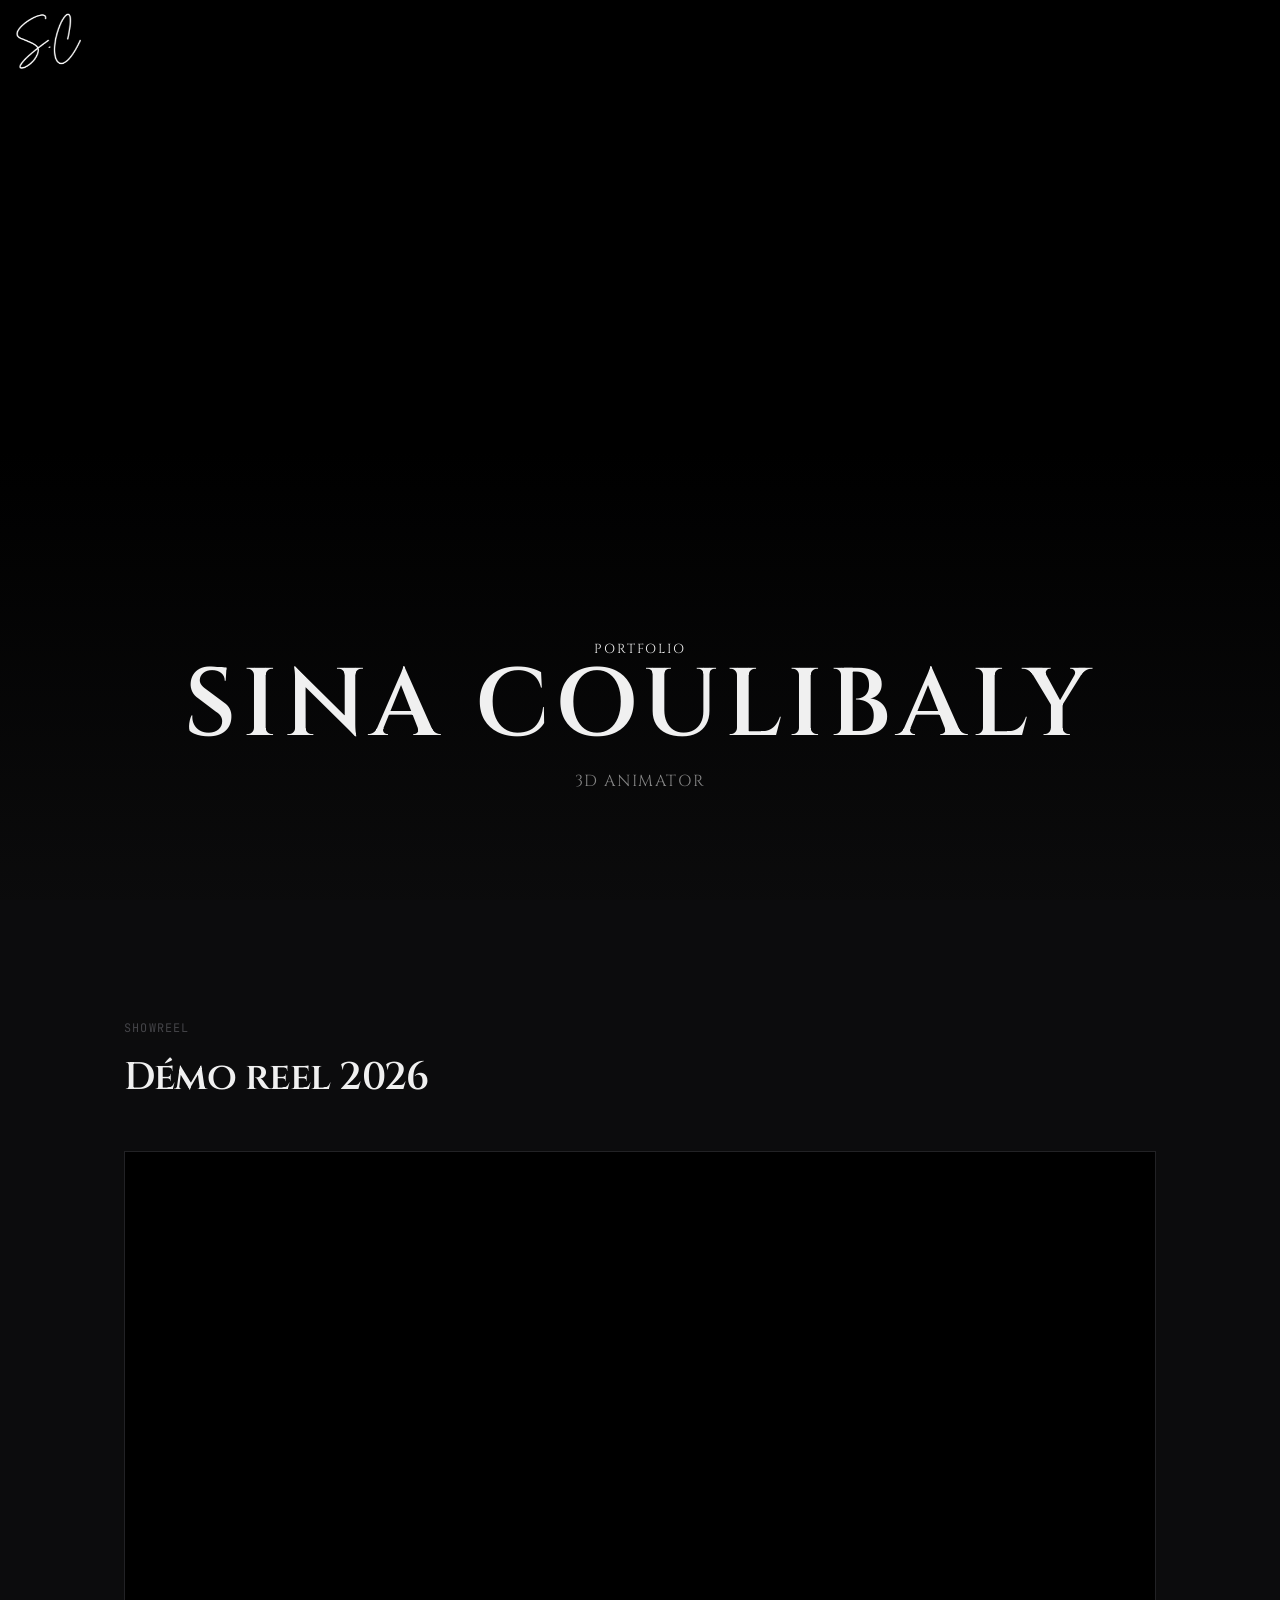
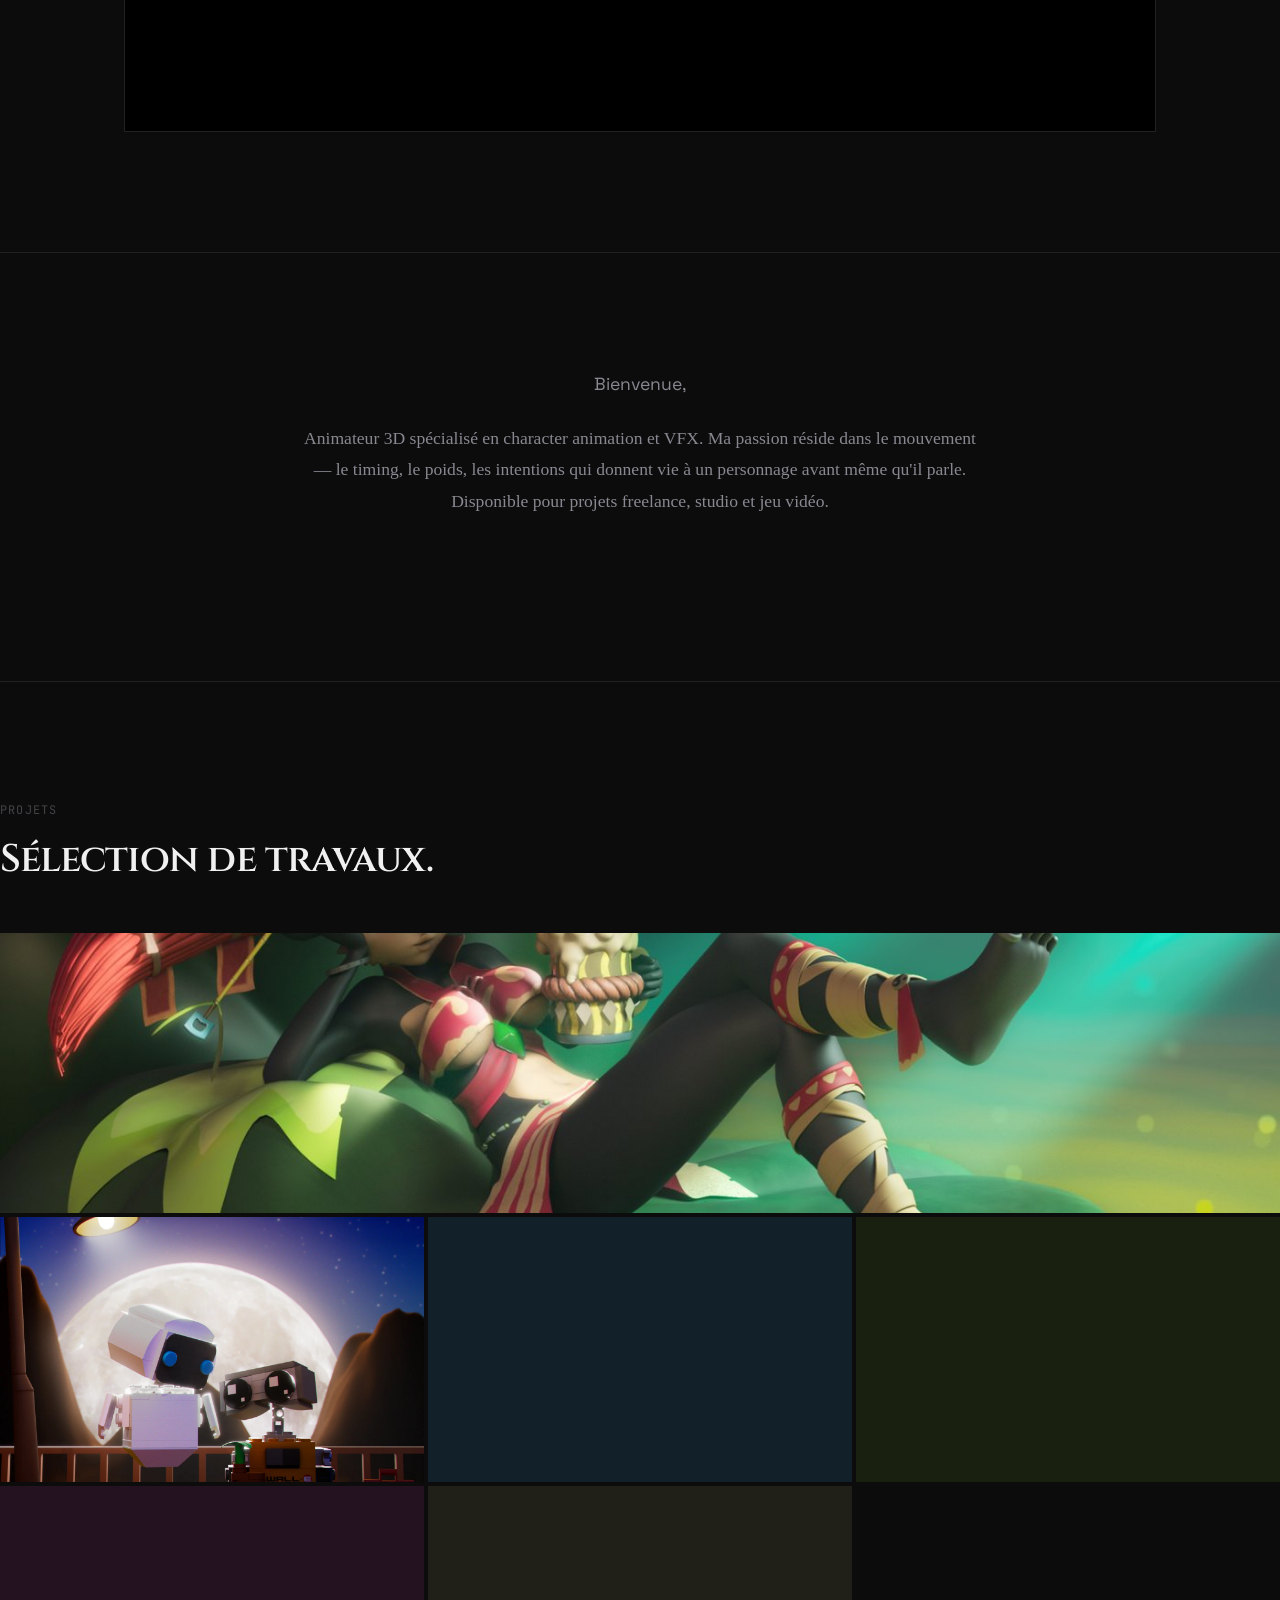
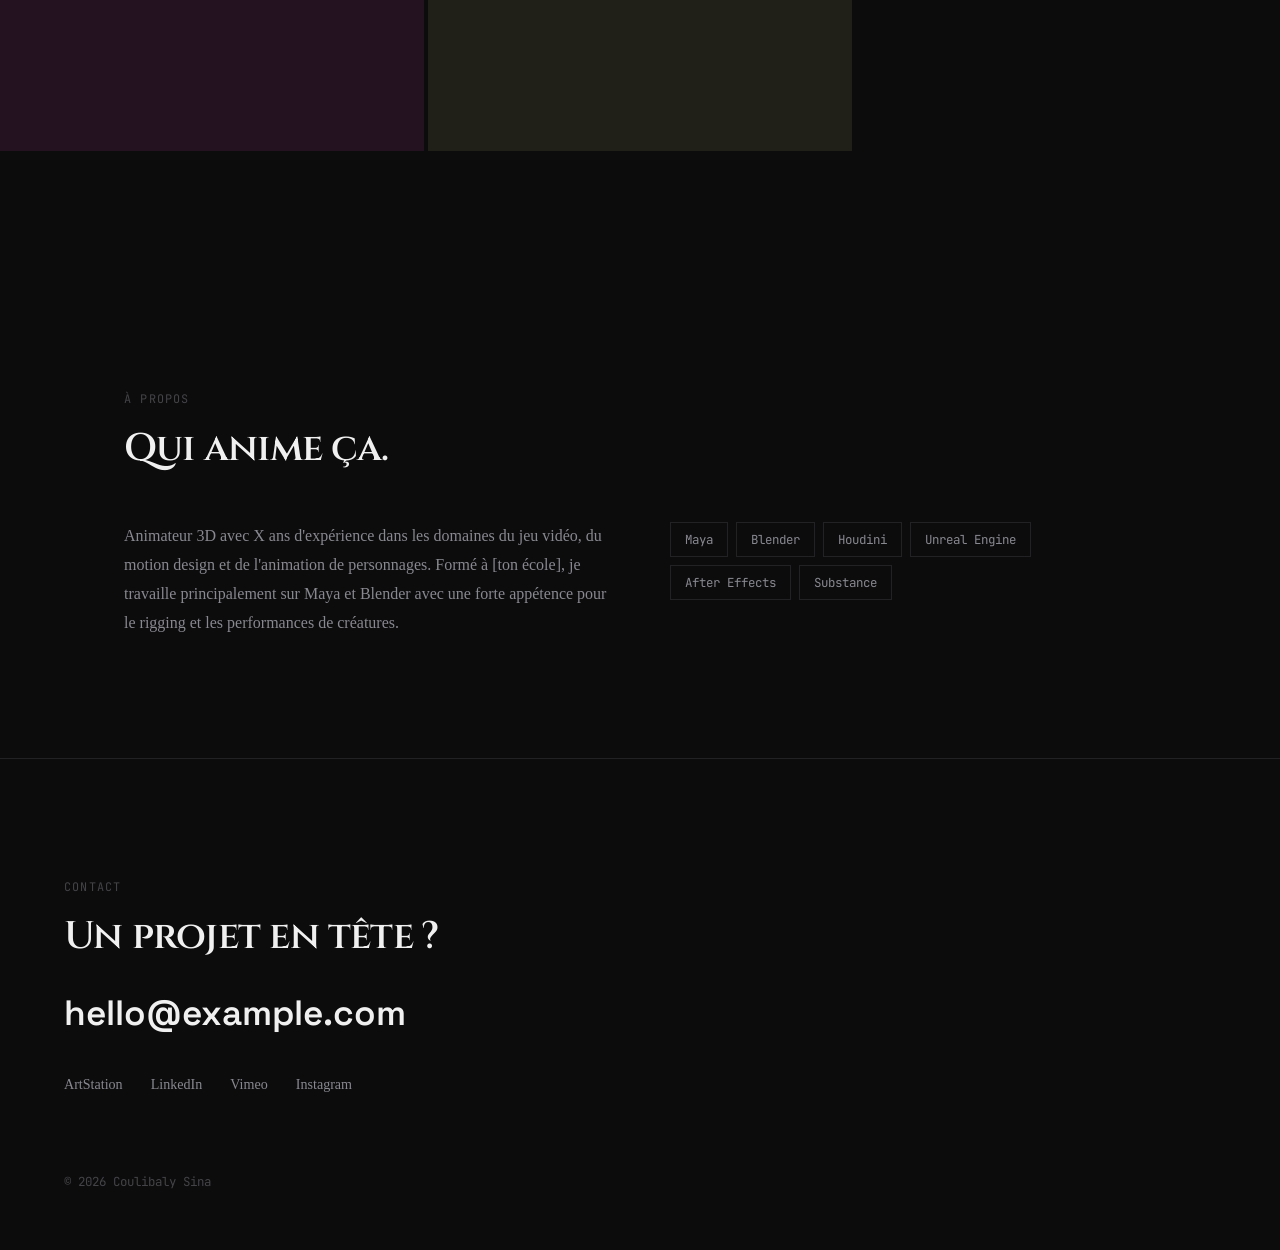
==== index.html @ 2ed0287a "Add files via upload" ====
<!DOCTYPE html>
<html lang="fr">
<head>
<meta charset="UTF-8">
<meta name="viewport" content="width=device-width, initial-scale=1.0">
<title>Coulibaly Sina — Animateur 3D</title>
<link rel="preconnect" href="https://fonts.googleapis.com">
<link rel="preconnect" href="https://fonts.gstatic.com" crossorigin>
<link href="https://fonts.googleapis.com/css2?family=Inter:wght@300;400;500;600&family=Space+Grotesk:wght@400;500;600;700&family=JetBrains+Mono:wght@400;500&display=swap" rel="stylesheet">
<link rel="stylesheet" href="styles.css">
</head>
<body>

<div class="scrub-rail" aria-hidden="true"><div class="scrub-head" id="scrubHead"></div></div>

<a href="#top" class="logo-fixed">
  <img src="assets/logo.png" alt="Sina Coulibaly" class="nav-logo-img">
</a>

<header class="nav" id="mainNav">
  <nav class="nav-links">
    <a href="#showreel">Showreel</a>
    <a href="#projets">Projets</a>
    <a href="#about">À propos</a>
    <a href="#contact" class="nav-cta">Contact</a>
  </nav>
</header>

<!-- HERO -->
<section id="top" class="hero">
  <div class="hero-video-wrap">
    <video autoplay muted loop playsinline>
      <source src="assets/hero.mp4" type="video/mp4">
    </video>
  </div>
  <div class="hero-overlay"></div>
  <div class="hero-text">
    <p class="hero-label">PORTFOLIO</p>
    <h1 class="hero-name">SINA COULIBALY</h1>
    <p class="hero-role">3D Animator</p>
  </div>
</section>

<!-- SHOWREEL -->
<section id="showreel" class="section">
  <p class="label">Showreel</p>
  <h2 class="section-title">Démo reel 2026</h2>
  <div class="video-player">
    <iframe
      src="https://player.vimeo.com/video/1082191614"
      title="Showreel 2026"
      frameborder="0"
      allow="accelerometer; autoplay; clipboard-write; encrypted-media; gyroscope; picture-in-picture"
      allowfullscreen>
    </iframe>
  </div>
</section>

<!-- PRÉSENTATION -->
<section id="about-intro" class="section presentation">
  <div class="presentation-inner">
    <p class="presentation-welcome">Bienvenue,</p>
    <p class="presentation-text">
      Animateur 3D spécialisé en character animation et VFX.
      Ma passion réside dans le mouvement — le timing, le poids,
      les intentions qui donnent vie à un personnage avant même qu'il parle.
      Disponible pour projets freelance, studio et jeu vidéo.
    </p>
  </div>
</section>

<!-- PROJETS -->
<section id="projets" class="section section-wide">
  <p class="label">Projets</p>
  <h2 class="section-title">Sélection de travaux.</h2>

  <div class="project-grid">

    <!--
      GRANDE VIGNETTE (pleine largeur) → page dédiée
      data-type="page"  data-href="projets/nom-projet.html"
      Remplace le style background-image par ton image
    -->
    <a class="proj proj-featured" href="projets/projet-1.html"
       data-type="page"
       style="background-image: url('assets/thumbs/projet-1.jpg')">
      <div class="proj-overlay">
        <span class="proj-title">Nom du projet vedette</span>
        <span class="proj-date">2025 — Character Animation</span>
      </div>
    </a>

    <!--
      VIGNETTES NORMALES → lightbox vidéo
      data-type="video"  data-src="https://player.vimeo.com/video/TON_ID?autoplay=1"
      Remplace background-image et data-src par tes vraies données
    -->
    <a class="proj" href="#"
       data-type="video"
       data-src="https://player.vimeo.com/video/1082191614?autoplay=1"
       style="background-image: url('assets/thumbs/projet-2.jpg')">
      <div class="proj-overlay">
        <span class="proj-title">Projet 2</span>
        <span class="proj-date">2025 — VFX</span>
      </div>
    </a>

    <a class="proj" href="#"
       data-type="video"
       data-src="https://player.vimeo.com/video/1082191614?autoplay=1"
       style="background-image: url('assets/thumbs/projet-3.jpg')">
      <div class="proj-overlay">
        <span class="proj-title">Projet 3</span>
        <span class="proj-date">2025 — Rig & Motion</span>
      </div>
    </a>

    <a class="proj" href="#"
       data-type="video"
       data-src="https://player.vimeo.com/video/1082191614?autoplay=1"
       style="background-image: url('assets/thumbs/projet-4.jpg')">
      <div class="proj-overlay">
        <span class="proj-title">Projet 4</span>
        <span class="proj-date">2024 — Creature Anim</span>
      </div>
    </a>

    <a class="proj" href="#"
       data-type="video"
       data-src="https://player.vimeo.com/video/1082191614?autoplay=1"
       style="background-image: url('assets/thumbs/projet-5.jpg')">
      <div class="proj-overlay">
        <span class="proj-title">Projet 5</span>
        <span class="proj-date">2024 — Court-métrage</span>
      </div>
    </a>

    <a class="proj" href="#"
       data-type="video"
       data-src="https://player.vimeo.com/video/1082191614?autoplay=1"
       style="background-image: url('assets/thumbs/projet-6.jpg')">
      <div class="proj-overlay">
        <span class="proj-title">Projet 6</span>
        <span class="proj-date">2024 — Motion Design</span>
      </div>
    </a>

  </div>
</section>

<!-- LIGHTBOX vidéo -->
<div class="lightbox" id="lightbox">
  <button class="lightbox-close" id="lightboxClose">✕</button>
  <div class="lightbox-inner">
    <iframe id="lightboxIframe" src="" frameborder="0"
      allow="autoplay; fullscreen" allowfullscreen></iframe>
  </div>
</div>

<!-- À PROPOS -->
<section id="about" class="section">
  <p class="label">À propos</p>
  <h2 class="section-title">Qui anime ça.</h2>
  <div class="about-cols">
    <p class="about-text">
      Animateur 3D avec X ans d'expérience dans les domaines du jeu vidéo,
      du motion design et de l'animation de personnages. Formé à [ton école],
      je travaille principalement sur Maya et Blender avec une forte appétence
      pour le rigging et les performances de créatures.
    </p>
    <div class="toolbelt">
      <span class="tool">Maya</span>
      <span class="tool">Blender</span>
      <span class="tool">Houdini</span>
      <span class="tool">Unreal Engine</span>
      <span class="tool">After Effects</span>
      <span class="tool">Substance</span>
    </div>
  </div>
</section>

<!-- CONTACT -->
<footer id="contact" class="section footer">
  <p class="label">Contact</p>
  <h2 class="section-title">Un projet en tête ?</h2>
  <a href="mailto:hello@example.com" class="footer-email">hello@example.com</a>
  <div class="footer-links">
    <a href="#" target="_blank" rel="noopener">ArtStation</a>
    <a href="#" target="_blank" rel="noopener">LinkedIn</a>
    <a href="#" target="_blank" rel="noopener">Vimeo</a>
    <a href="#" target="_blank" rel="noopener">Instagram</a>
  </div>
  <p class="footer-fine">© 2026 Coulibaly Sina</p>
</footer>

<script src="script.js"></script>
</body>
</html>
---- styles.css ----
@import url('https://fonts.googleapis.com/css2?family=Cinzel:wght@400;600;900&display=swap');

/* ============ TOKENS ============ */
:root {
  --bg: #0C0C0D;
  --bg-2: #111113;
  --line: #222225;
  --text: #F0F0F0;
  --text-dim: #888890;
  --text-faint: #444448;
  --accent: #FFFFFF;

  --font-display: 'Space Grotesk', sans-serif;
  --font-body: 'Inter', sans-serif;
  --font-mono: 'JetBrains Mono', monospace;
}

* { margin: 0; padding: 0; box-sizing: border-box; }
html { scroll-behavior: smooth; }
body {
  opacity: 0;
  transition: opacity 0.2s ease;
  background: var(--bg);
  color: var(--text);
}
body.loaded { opacity: 1; }
a { color: inherit; text-decoration: none; }
code { font-family: var(--font-mono); font-size: 0.85em; color: var(--text-dim); }

@media (prefers-reduced-motion: reduce) {
  * { animation-duration: 0.001ms !important; transition-duration: 0.001ms !important; }
}

/* ============ SCRUB RAIL ============ */
.scrub-rail {
  position: fixed; top: 0; left: 0; right: 0; height: 2px;
  background: transparent; z-index: 300;
}
.scrub-head {
  height: 100%; width: 0%;
  background: var(--accent);
  transition: width 0.05s linear;
}

/* Logo fixe toujours visible */
.logo-fixed {
  position: fixed; top: 5px; left: 1vw; z-index: 300;
  display: flex; align-items: center;
}

.nav {
  position: fixed; top: 2px; left: 0; right: 0; z-index: 200;
  display: flex; align-items: center; justify-content: space-between;
  padding: 24px 5vw;
  transform: translateY(-100%);
  opacity: 0;
  transition: transform 0.4s ease, opacity 0.4s ease, background 0.3s;
}
.nav.visible {
  transform: translateY(0);
  opacity: 1;
  background: rgba(12, 12, 13, 0.88);
  backdrop-filter: blur(12px);
  -webkit-backdrop-filter: blur(12px);
}
.nav-logo { display: flex; align-items: center; }
.nav-logo-img { height: 72px; width: auto; display: block; }
.nav-logo-dim { color: var(--text-dim); font-weight: 400; }
.nav-links {
  display: flex; align-items: center; gap: 32px;
  font-size: 0.88rem; color: var(--text-dim);
}
.nav-links a:hover { color: var(--text); }
.nav-cta {
  color: var(--text) !important;
  border: 1px solid var(--line);
  padding: 8px 18px;
  transition: border-color 0.2s;
}
.nav-cta:hover { border-color: rgba(255,255,255,0.4); }

@media (max-width: 700px) {
  .nav-links { gap: 16px; font-size: 0.82rem; }
  .nav-links a:not(.nav-cta) { display: none; }
}

/* ============ HERO ============ */
.hero {
  position: relative;
  width: 100%; height: 100vh;
  overflow: hidden;
  background: #000;
  display: flex; align-items: center; justify-content: center;
}
.hero-video-wrap {
  position: absolute; inset: 0;
  pointer-events: none; overflow: hidden;
}
.hero-video-wrap video {
  position: absolute;
  top: 50%; left: 50%;
  transform: translate(-50%, -50%);
  width: 177.78vh;
  height: 100vh;
  min-width: 100%;
  min-height: 56.25vw;
  object-fit: cover;
}
.hero-text {
  position: absolute; z-index: 2;
  text-align: center;
  bottom: 12%;
  left: 50%;
  transform: translateX(-50%);
  width: 100%;
}
.hero-label {
  font-family: 'Cinzel', serif;
  font-size: 0.82rem;
  letter-spacing: 0.14em;
}
.hero-name {
  font-family: 'Cinzel', serif; font-weight: 600;
  font-size: clamp(2.8rem, 8vw, 6rem);
  letter-spacing: 0.06em;
  color: var(--text);
  line-height: 1;
}
.hero-role {
  font-family: 'Cinzel', serif;
  margin-top: 16px;
  font-size: 1rem; letter-spacing: 0.1em;
  color: rgba(255,255,255,0.5);
  text-transform: uppercase;
}
.hero-overlay {
  position: absolute; inset: 0;
  background: linear-gradient(
    to bottom,
    rgba(0,0,0,0.2) 0%,
    rgba(0,0,0,0.05) 50%,
    rgba(12,12,13,0.9) 100%
  );
}
.hero-socials {
  display: flex; gap: 24px;
  justify-content: center;
  margin-top: 24px;
}
.hero-socials a {
  color: rgba(255,255,255,0.5);
  transition: color 0.2s;
  display: flex;
}
.hero-socials a:hover { color: var(--text); }

/* ============ SECTIONS ============ */
.section {
  padding: 120px 5vw;
  max-width: 1160px;
  margin: 0 auto;
}
.label {
  font-family: var(--font-mono); font-size: 0.74rem;
  letter-spacing: 0.1em; text-transform: uppercase;
  color: var(--text-faint); margin-bottom: 16px;
}
.section-title {
  font-family: 'Cinzel', serif;
  font-weight: 600;
  font-size: clamp(1.8rem, 3vw, 2.6rem);
  letter-spacing: -0.02em;
}
.section-sub {
  color: var(--text-dim); font-size: 0.9rem; margin-top: 10px;
}

/* ============ VIDEO PLAYER ============ */
.video-player {
  margin-top: 48px;
  position: relative; aspect-ratio: 16/9;
  background: #000;
  border: 1px solid var(--line);
}
.video-player iframe { position: absolute; inset: 0; width: 100%; height: 100%; border: 0; }

/* ============ PRÉSENTATION ============ */
.presentation {
  border-top: 1px solid var(--line);
  border-bottom: 1px solid var(--line);
  max-width: 100%;
  padding: 120px 5vw;
}
.presentation-inner {
  max-width: 680px; margin: 0 auto; text-align: center;
}
.presentation-welcome {
  font-family: var(--font-display); font-size: 1.1rem;
  color: var(--text-dim); margin-bottom: 28px;
}
.presentation-text {
  font-size: 1.1rem; color: var(--text-dim);
  line-height: 1.8; margin-bottom: 44px;
}
.btn-outline {
  display: inline-block;
  border: 1px solid var(--line);
  padding: 14px 28px;
  font-size: 0.88rem; letter-spacing: 0.06em; text-transform: uppercase;
  color: var(--text);
  transition: border-color 0.2s, color 0.2s;
}
.btn-outline:hover { border-color: rgba(255,255,255,0.4); }

/* ============ À PROPOS ============ */
.about-cols {
  margin-top: 48px;
  display: grid;
  grid-template-columns: 1fr 1fr;
  gap: 60px;
  align-items: start;
}
.about-text { color: var(--text-dim); font-size: 1rem; line-height: 1.8; }
.toolbelt { display: flex; flex-wrap: wrap; gap: 8px; }
.tool {
  font-family: var(--font-mono); font-size: 0.78rem;
  border: 1px solid var(--line); padding: 8px 14px;
  color: var(--text-dim);
}
@media (max-width: 700px) {
  .about-cols { grid-template-columns: 1fr; gap: 32px; }
}

/* ============ FOOTER ============ */
.footer {
  border-top: 1px solid var(--line);
  max-width: 100%; padding: 120px 5vw 60px;
}
.footer-email {
  display: inline-block; margin-top: 28px;
  font-family: var(--font-display); font-weight: 600;
  font-size: clamp(1.4rem, 3.5vw, 2.2rem);
  color: var(--text);
  border-bottom: 1px solid transparent;
  transition: border-color 0.2s;
}
.footer-email:hover { border-color: var(--text-dim); }
.footer-links {
  display: flex; gap: 28px; margin-top: 40px; flex-wrap: wrap;
}
.footer-links a { color: var(--text-dim); font-size: 0.88rem; }
.footer-links a:hover { color: var(--text); }
.footer-fine {
  margin-top: 80px; color: var(--text-faint);
  font-size: 0.78rem; font-family: var(--font-mono);
}

/* ============ PROJECT GRID ============ */
.section-wide {
  max-width: 100%;
  padding-left: 0;
  padding-right: 0;
}
.project-grid {
  margin-top: 48px;
  display: grid;
  grid-template-columns: repeat(3, 1fr);
  gap: 4px;
}
.proj-featured {
  grid-column: 1 / -1;
  height: 280px;
  position: relative;
  overflow: hidden;
  background-color: #1a1530;
  width: 100%;
  display: block;
}
.proj-featured-img {
  position: absolute;
  width: 100%;
  height: auto;
  top: -230px;
  left: 0;
}
.proj {
  display: block;
  position: relative;
  aspect-ratio: 16/10;
  background-color: var(--bg-2);
  background-size: cover;
  background-position: center;
  overflow: hidden;
  cursor: pointer;
}
.proj-overlay {
  position: absolute; inset: 0;
  background: rgba(0,0,0,0);
  display: flex; flex-direction: column;
  justify-content: flex-end;
  padding: 24px 28px;
  transition: background 0.3s ease;
}
.proj:hover .proj-overlay { background: rgba(0,0,0,0.62); }
.proj-title {
  font-family: var(--font-display); font-weight: 600;
  font-size: 1.1rem; color: var(--text);
  transform: translateY(8px); opacity: 0;
  transition: opacity 0.25s ease, transform 0.25s ease;
}
.proj-date {
  font-family: var(--font-mono); font-size: 0.72rem;
  color: rgba(255,255,255,0.55); letter-spacing: 0.06em;
  margin-top: 6px;
  transform: translateY(8px); opacity: 0;
  transition: opacity 0.25s ease 0.05s, transform 0.25s ease 0.05s;
}
.proj:hover .proj-title,
.proj:hover .proj-date { opacity: 1; transform: translateY(0); }
.proj:nth-child(2) { background-color: #1a1230; }
.proj:nth-child(3) { background-color: #12202a; }
.proj:nth-child(4) { background-color: #1a2010; }
.proj:nth-child(5) { background-color: #251220; }
.proj:nth-child(6) { background-color: #202018; }

@media (max-width: 800px) {
  .project-grid { grid-template-columns: repeat(2, 1fr); }
  .proj-featured { aspect-ratio: 16/7; }
}
@media (max-width: 500px) {
  .project-grid { grid-template-columns: 1fr; }
}

/* ============ LIGHTBOX ============ */
.lightbox {
  position: fixed; inset: 0; z-index: 500;
  background: rgba(0,0,0,0);
  display: flex; align-items: center; justify-content: center;
  pointer-events: none;
  transition: background 0.3s ease;
}
.lightbox.active {
  background: rgba(0,0,0,0.88);
  pointer-events: all;
}
.lightbox-inner {
  width: min(90vw, 1100px);
  aspect-ratio: 16/9; opacity: 0;
  transform: scale(0.96);
  transition: opacity 0.3s ease, transform 0.3s ease;
}
.lightbox.active .lightbox-inner { opacity: 1; transform: scale(1); }
.lightbox-inner iframe { width: 100%; height: 100%; border: 0; }
.lightbox-close {
  display: none;
  position: absolute; top: 28px; right: 32px;
  background: none; border: none;
  color: rgba(255,255,255,0.6); font-size: 1.4rem;
  cursor: pointer; line-height: 1;
  transition: color 0.2s;
}
.lightbox.active .lightbox-close { display: block; }
.lightbox-close:hover { color: #fff; }
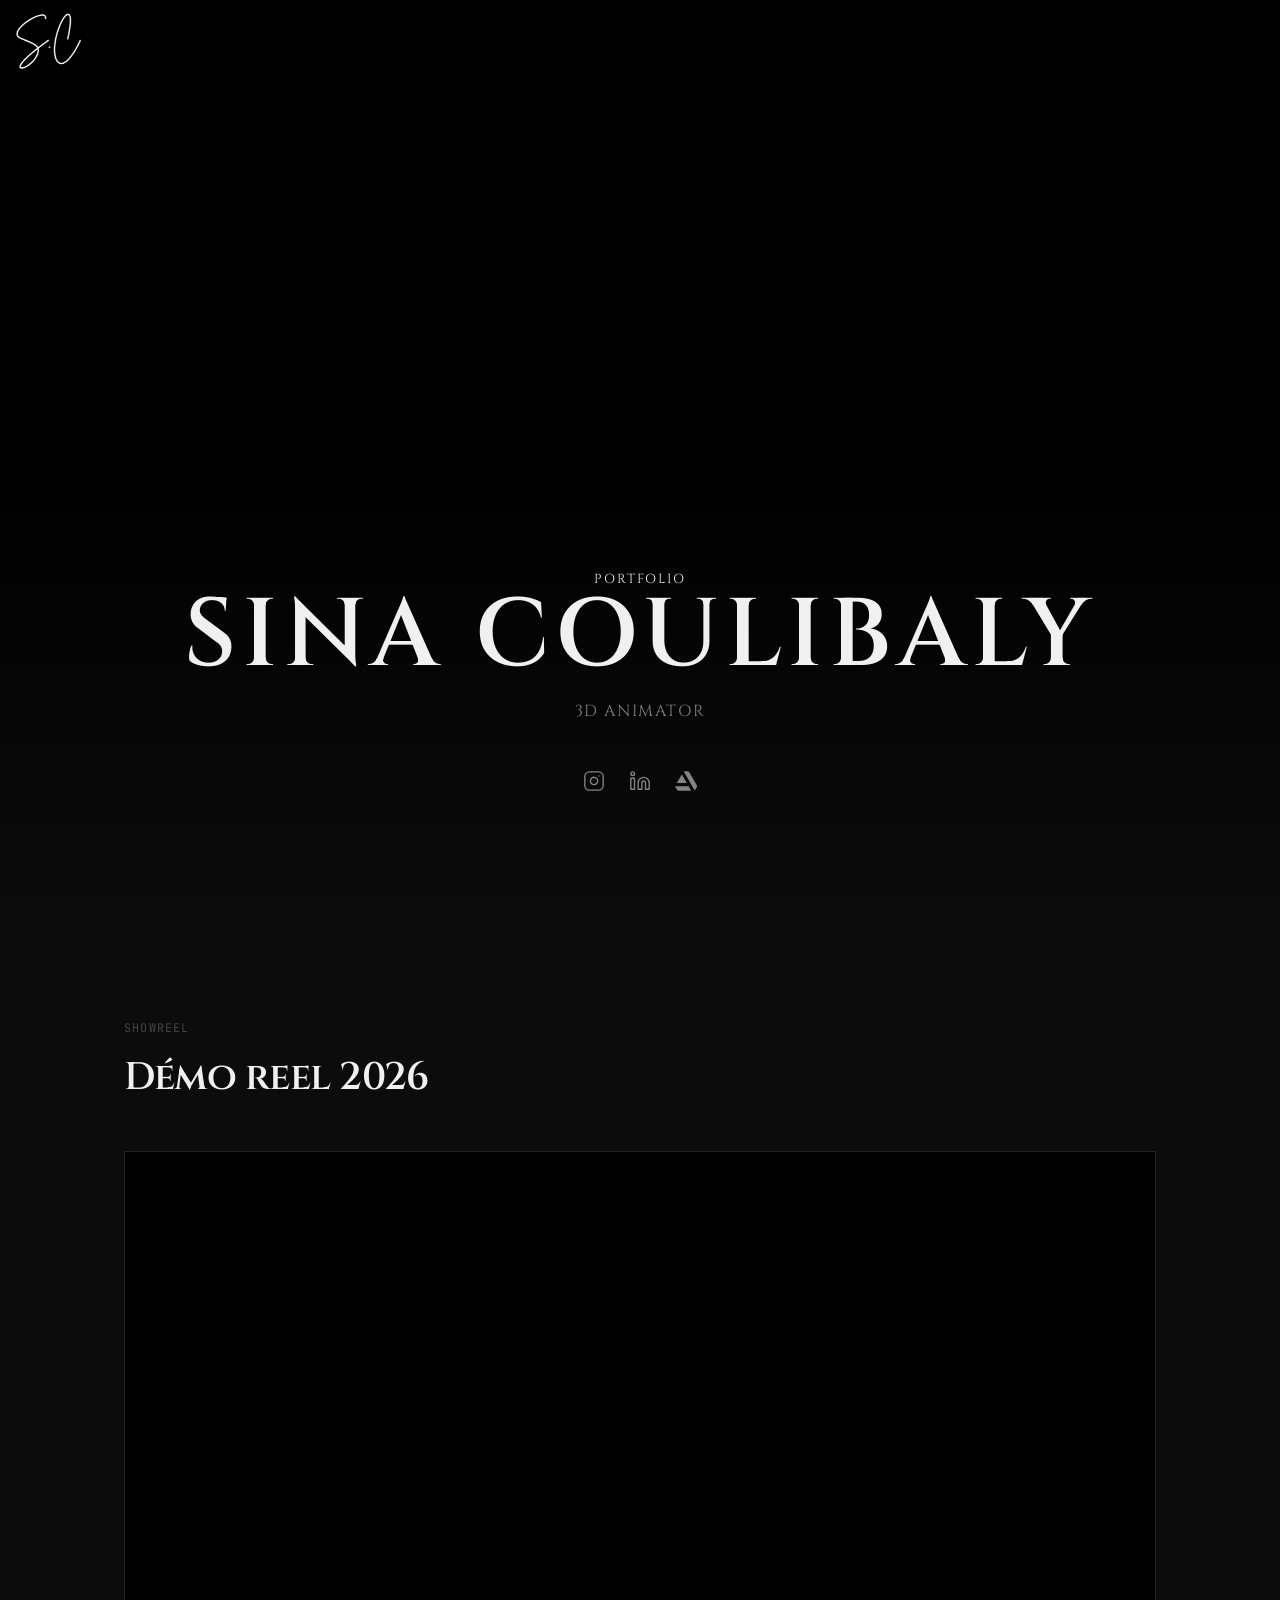
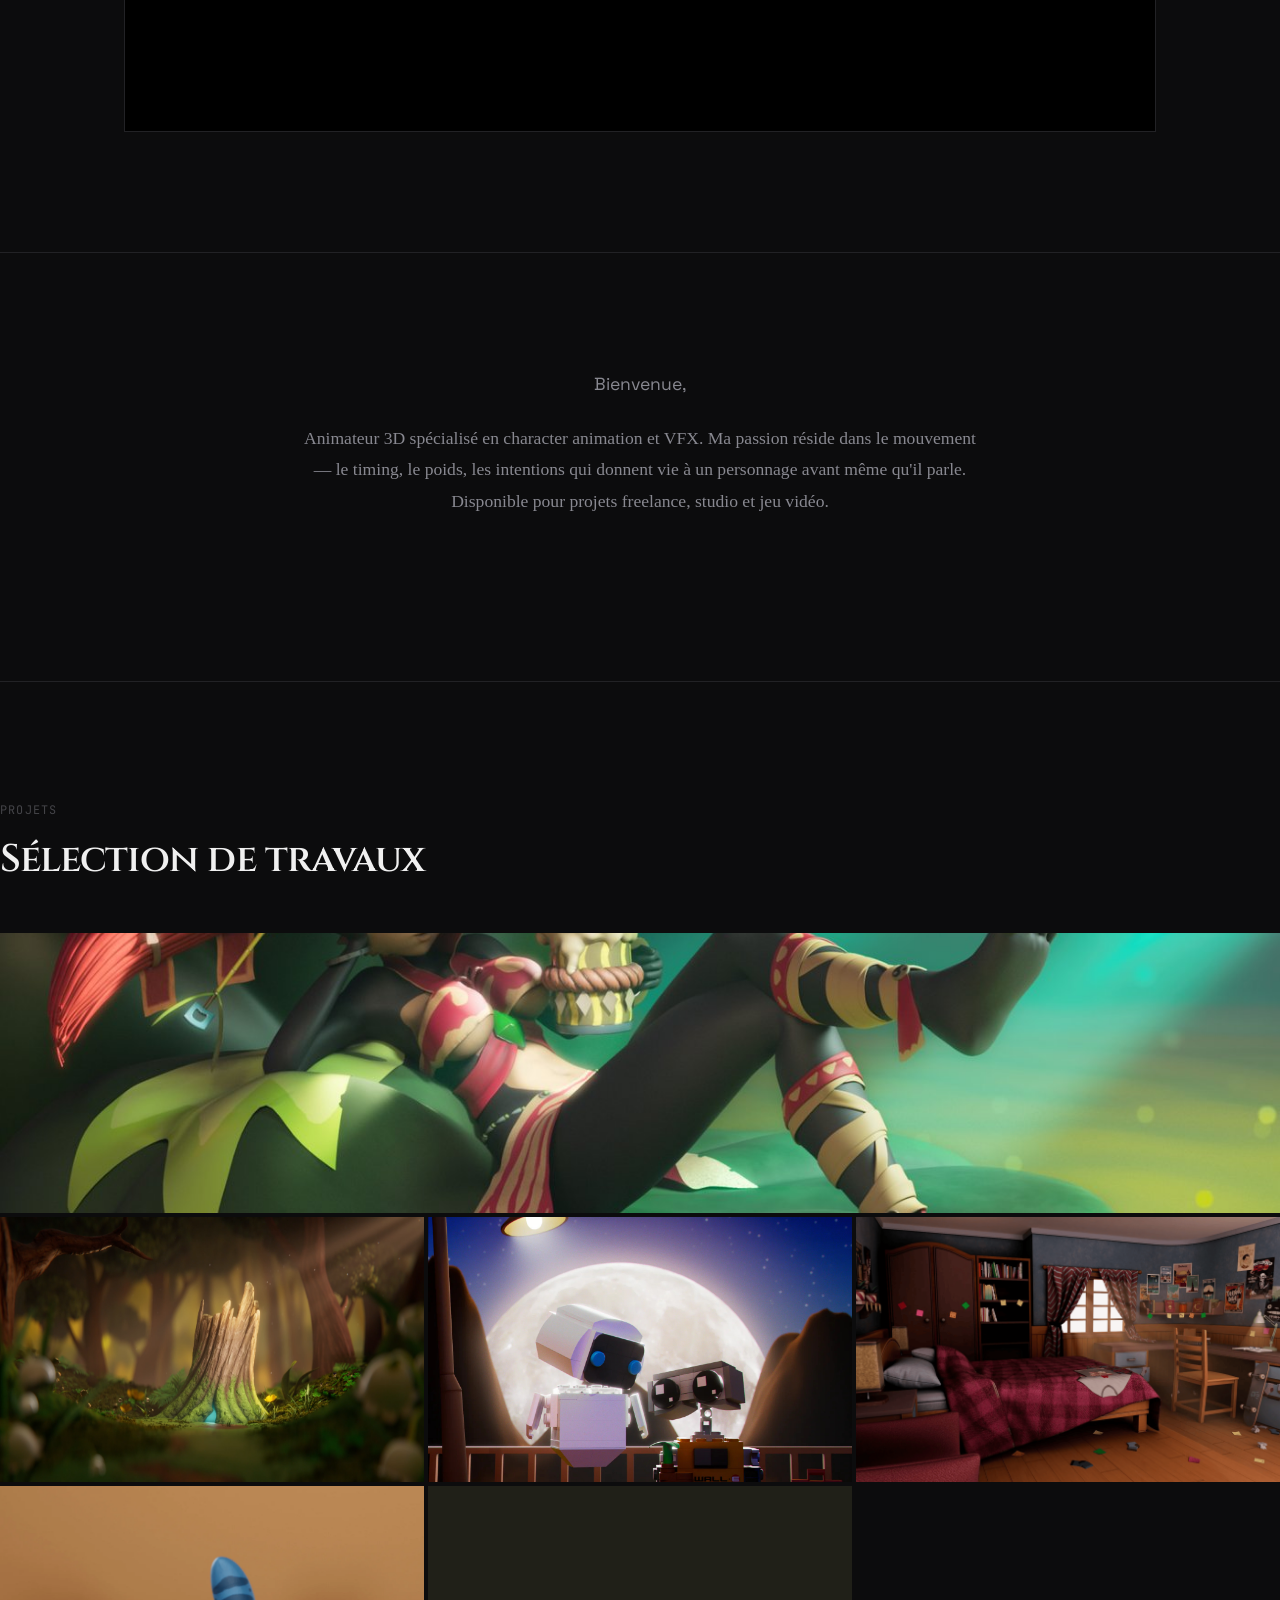
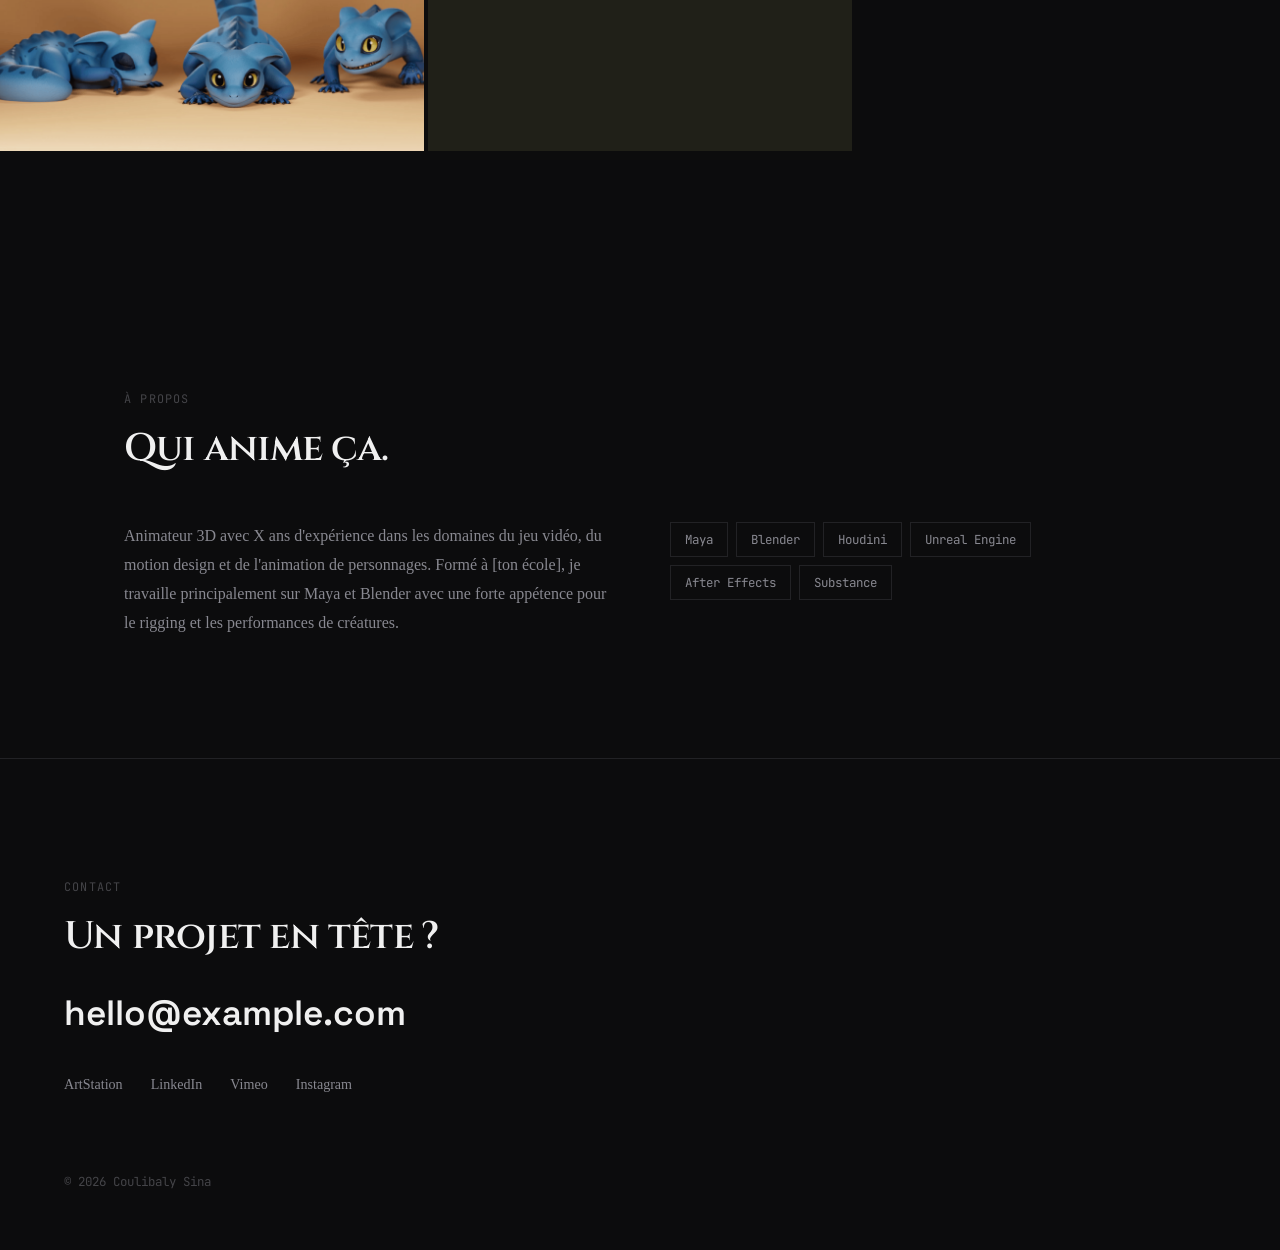
==== commit ca64845f: "Update index.html" ====
--- a/index.html
+++ b/index.html
@@ -38,6 +38,30 @@
     <p class="hero-label">PORTFOLIO</p>
     <h1 class="hero-name">SINA COULIBALY</h1>
     <p class="hero-role">3D Animator</p>
+
+  <div class="hero-socials">
+<div class="hero-socials">
+  <!-- Instagram -->
+  <a href="https://www.instagram.com/jack.b_198/" target="_blank" rel="noopener" aria-label="Instagram">
+    <svg xmlns="http://www.w3.org/2000/svg" width="22" height="22" viewBox="0 0 24 24" fill="none" stroke="currentColor" stroke-width="1.5" stroke-linecap="round" stroke-linejoin="round">
+      <rect x="2" y="2" width="20" height="20" rx="5" ry="5"/><path d="M16 11.37A4 4 0 1 1 12.63 8 4 4 0 0 1 16 11.37z"/><line x1="17.5" y1="6.5" x2="17.51" y2="6.5"/>
+    </svg>
+  </a>
+  <!-- LinkedIn -->
+  <a href="https://www.linkedin.com/in/sina-coulibaly-881901228/" target="_blank" rel="noopener" aria-label="LinkedIn">
+    <svg xmlns="http://www.w3.org/2000/svg" width="22" height="22" viewBox="0 0 24 24" fill="none" stroke="currentColor" stroke-width="1.5" stroke-linecap="round" stroke-linejoin="round">
+      <path d="M16 8a6 6 0 0 1 6 6v7h-4v-7a2 2 0 0 0-2-2 2 2 0 0 0-2 2v7h-4v-7a6 6 0 0 1 6-6z"/><rect x="2" y="9" width="4" height="12"/><circle cx="4" cy="4" r="2"/>
+    </svg>
+  </a>
+  <!-- ArtStation -->
+  <a href="https://sinaabdou.artstation.com/" target="_blank" rel="noopener" aria-label="ArtStation">
+    <svg xmlns="http://www.w3.org/2000/svg" width="22" height="22" viewBox="0 0 24 24" fill="currentColor">
+      <path d="M0 17.723l2.027 3.505h.001a2.424 2.424 0 0 0 2.164 1.333h13.457l-2.792-4.838H0zm24 .025c0-.484-.143-.935-.388-1.314L15.728 2.728a2.424 2.424 0 0 0-2.164-1.333H9.419L21.598 22.54l1.92-3.325c.378-.637.482-.919.482-1.467zm-11.129-3.462L7.428 4.858l-5.444 9.428h10.887z"/>
+    </svg>
+  </a>
+</div>
+  </div>
+
   </div>
 </section>
 
@@ -56,6 +80,7 @@
   </div>
 </section>
 
+
 <!-- PRÉSENTATION -->
 <section id="about-intro" class="section presentation">
   <div class="presentation-inner">
@@ -72,7 +97,7 @@
 <!-- PROJETS -->
 <section id="projets" class="section section-wide">
   <p class="label">Projets</p>
-  <h2 class="section-title">Sélection de travaux.</h2>
+  <h2 class="section-title">Sélection de travaux</h2>
 
   <div class="project-grid">
 
@@ -81,14 +106,14 @@
       data-type="page"  data-href="projets/nom-projet.html"
       Remplace le style background-image par ton image
     -->
-    <a class="proj proj-featured" href="projets/projet-1.html"
-       data-type="page"
-       style="background-image: url('assets/thumbs/projet-1.jpg')">
-      <div class="proj-overlay">
-        <span class="proj-title">Nom du projet vedette</span>
-        <span class="proj-date">2025 — Character Animation</span>
-      </div>
-    </a>
+    <a class="proj proj-featured" href="projets/goddess-pandawa.html" data-type="page">
+  <img src="assets/thumbs/projet-1.jpg" 
+       class="proj-featured-img" alt="Goddess Pandawa">
+  <div class="proj-overlay">
+    <span class="proj-title">Goddess Pandawa</span>
+    <span class="proj-date">2024 — Character & Rigging</span>
+  </div>
+</a>
 
     <!--
       VIGNETTES NORMALES → lightbox vidéo
@@ -97,43 +122,42 @@
     -->
     <a class="proj" href="#"
        data-type="video"
-       data-src="https://player.vimeo.com/video/1082191614?autoplay=1"
+       data-src="https://www.youtube.com/embed/29Z9iyAEaFs?autoplay=1"
+       style="background-image: url('assets/thumbs/projet-5.png')">
+      <div class="proj-overlay">
+        <span class="proj-title">L'aventure</span>
+        <span class="proj-date">2024 — Court-métrage de fin d'etude</span>
+      </div>
+    </a>
+    
+    <a class="proj" href="projets/wall-e-eve.html"
+       data-type="page"
        style="background-image: url('assets/thumbs/projet-2.jpg')">
       <div class="proj-overlay">
-        <span class="proj-title">Projet 2</span>
-        <span class="proj-date">2025 — VFX</span>
-      </div>
-    </a>
-
-    <a class="proj" href="#"
-       data-type="video"
-       data-src="https://player.vimeo.com/video/1082191614?autoplay=1"
-       style="background-image: url('assets/thumbs/projet-3.jpg')">
-      <div class="proj-overlay">
-        <span class="proj-title">Projet 3</span>
-        <span class="proj-date">2025 — Rig & Motion</span>
-      </div>
-    </a>
-
-    <a class="proj" href="#"
-       data-type="video"
-       data-src="https://player.vimeo.com/video/1082191614?autoplay=1"
-       style="background-image: url('assets/thumbs/projet-4.jpg')">
-      <div class="proj-overlay">
-        <span class="proj-title">Projet 4</span>
-        <span class="proj-date">2024 — Creature Anim</span>
-      </div>
-    </a>
-
-    <a class="proj" href="#"
-       data-type="video"
-       data-src="https://player.vimeo.com/video/1082191614?autoplay=1"
-       style="background-image: url('assets/thumbs/projet-5.jpg')">
-      <div class="proj-overlay">
-        <span class="proj-title">Projet 5</span>
-        <span class="proj-date">2024 — Court-métrage</span>
-      </div>
-    </a>
+        <span class="proj-title">wall-e eve</span>
+        <span class="proj-date">2023 — 3D MODELING, LIGHTING & COMPOSITING</span>
+      </div>
+    </a>
+
+    <a class="proj" href="projets/teenagers-bedroom.html"
+       data-type="page"
+       style="background-image: url('assets/thumbs/projet-3.png')">
+      <div class="proj-overlay">
+        <span class="proj-title">Teenager's Bedroom</span>
+        <span class="proj-date">2022 — 3D MODELING & LIGHTING </span>
+      </div>
+    </a>
+
+    <a class="proj" href="projets/tilu.html"
+       data-type="page"
+       style="background-image: url('assets/thumbs/projet-4.png')">
+      <div class="proj-overlay">
+        <span class="proj-title">Tilu</span>
+        <span class="proj-date">2022 — CHARACTER DESIGN, MODELING, LIGHTING & ANIMATION </span>
+      </div>
+    </a>
+
+
 
     <a class="proj" href="#"
        data-type="video"
@@ -195,4 +219,4 @@
 
 <script src="script.js"></script>
 </body>
-</html>+</html>
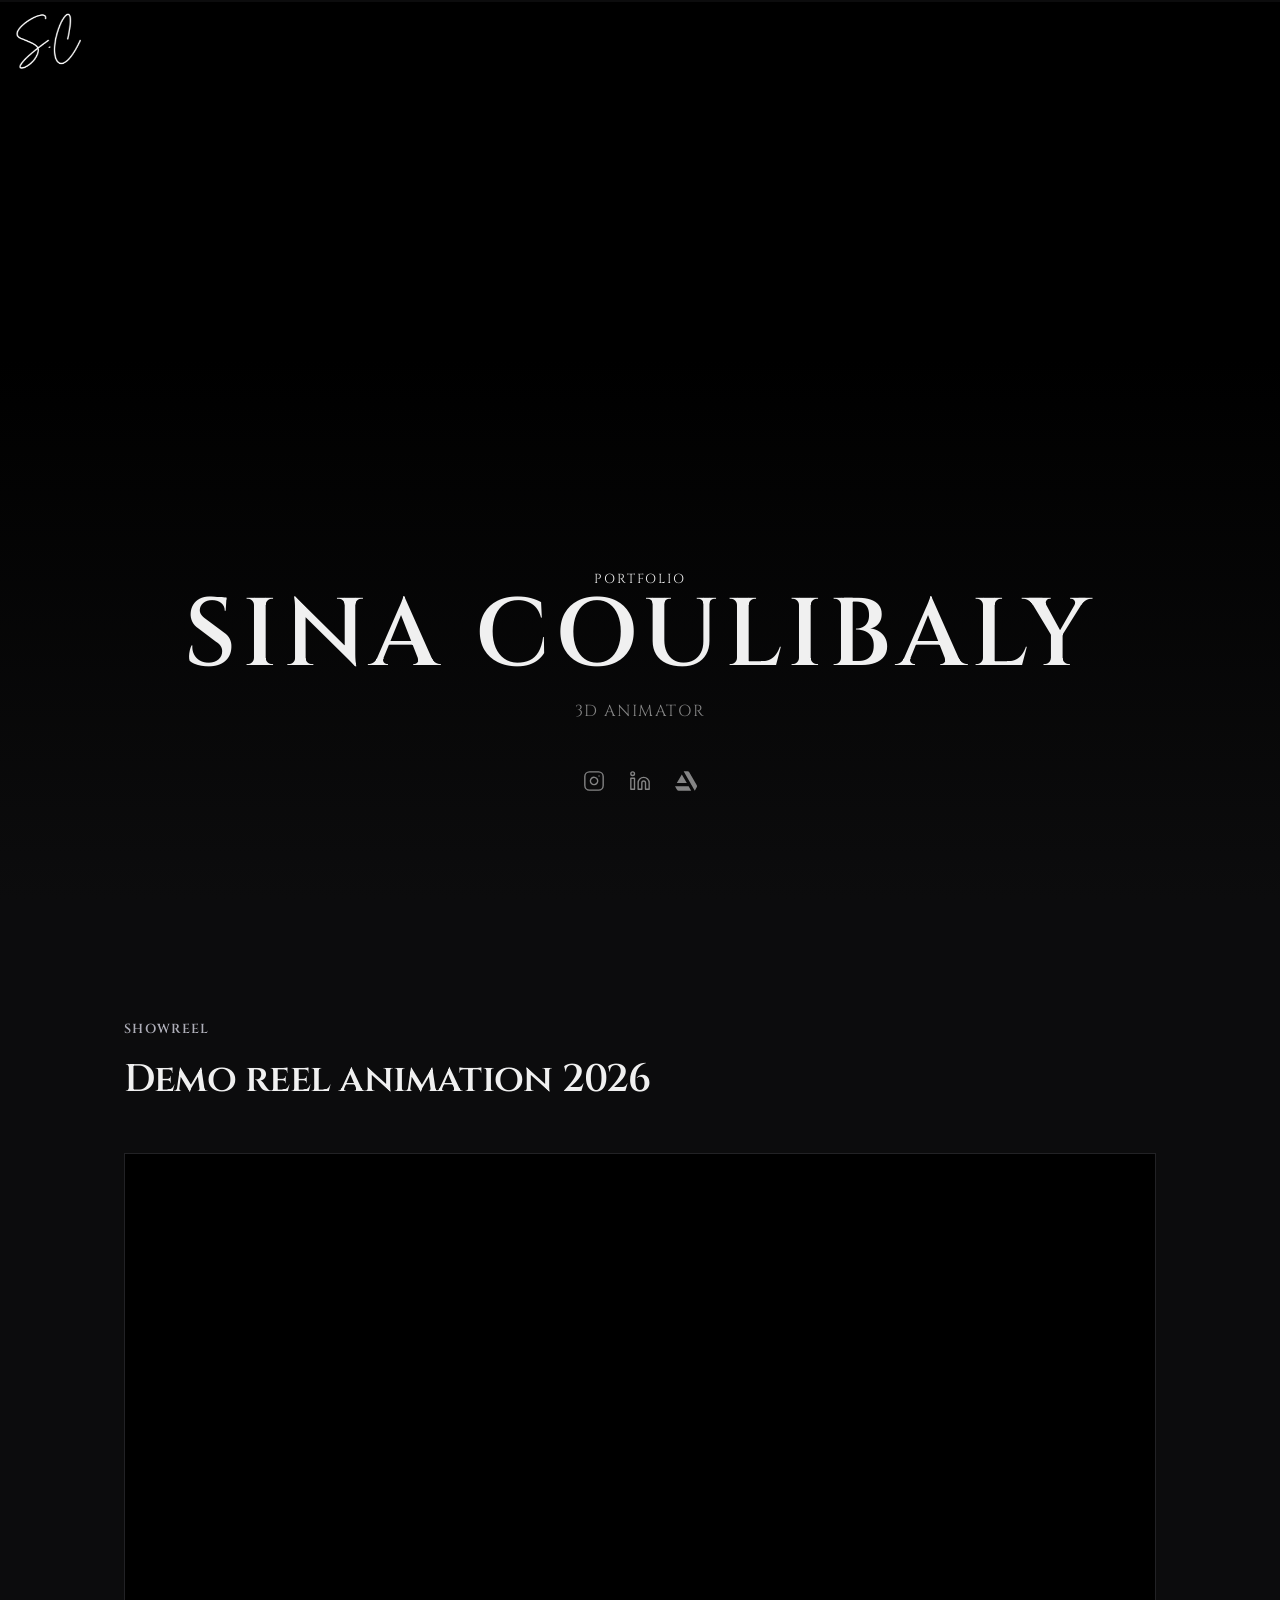
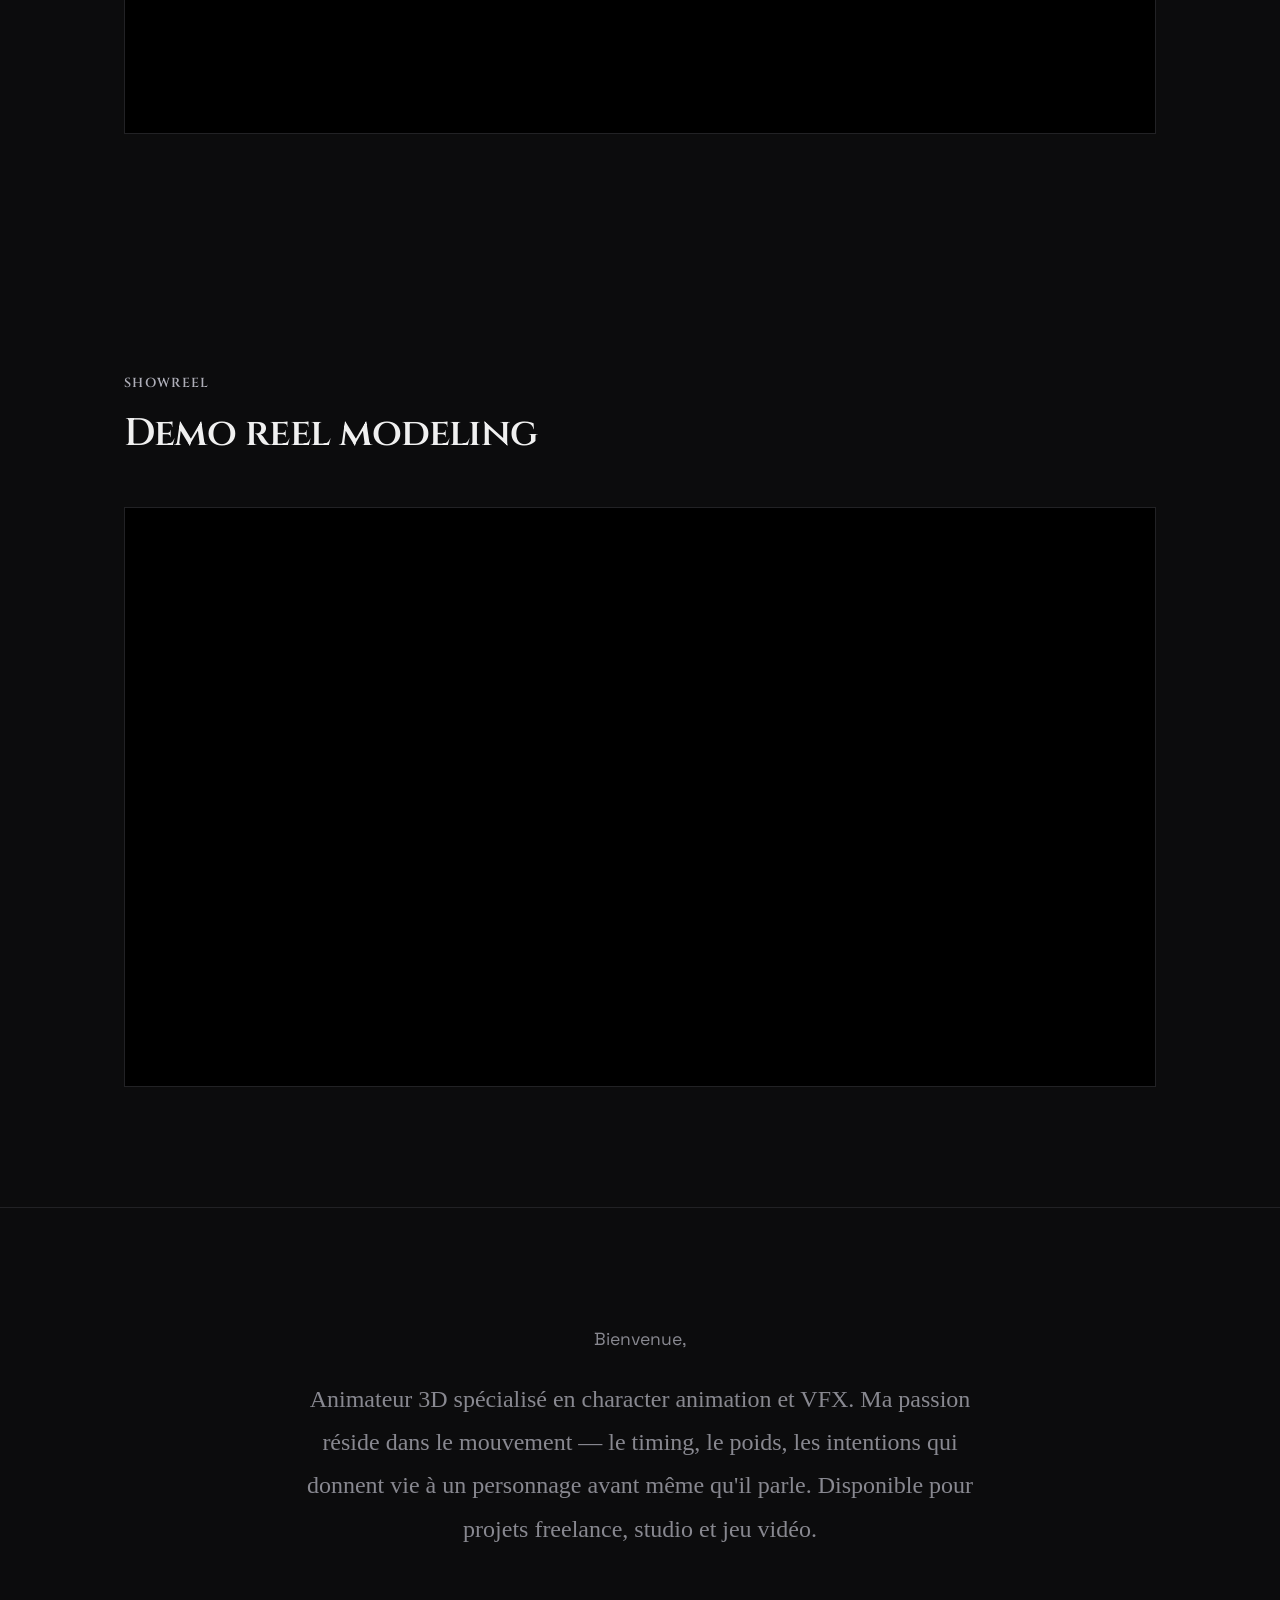
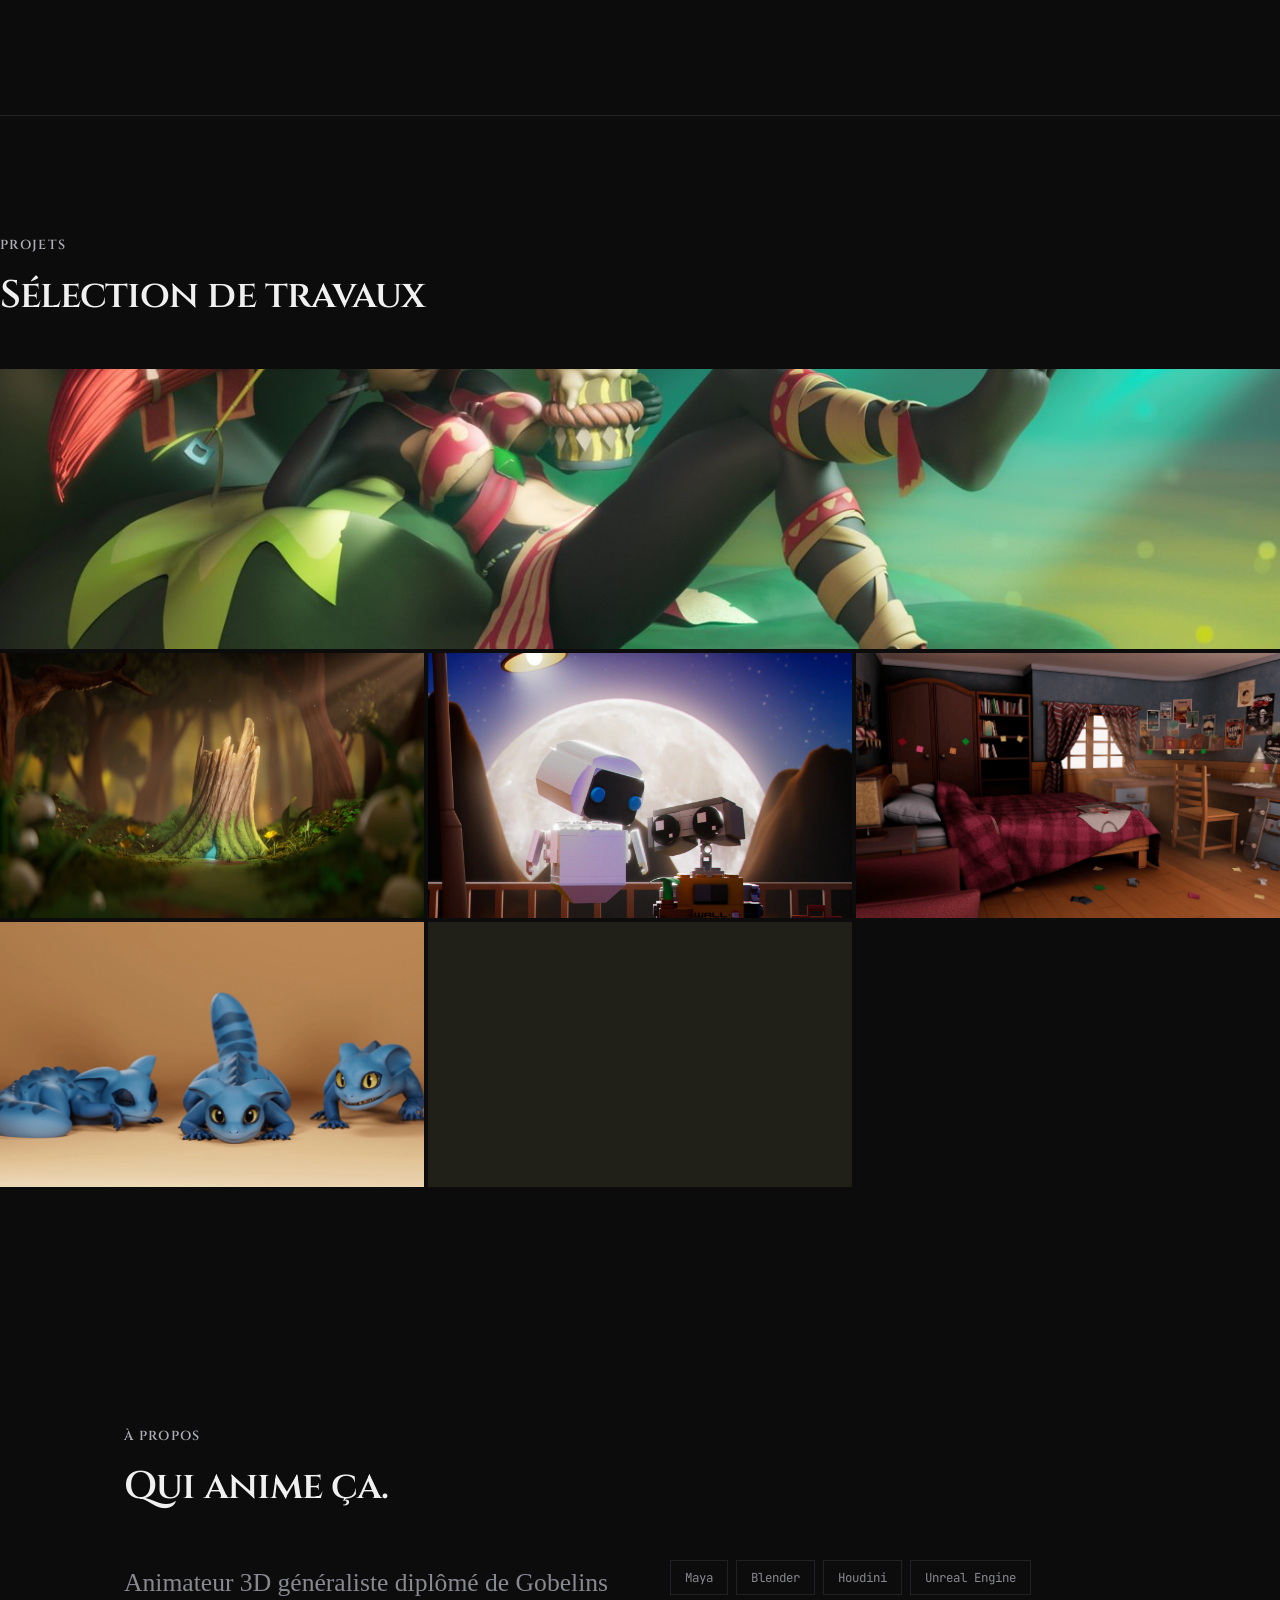
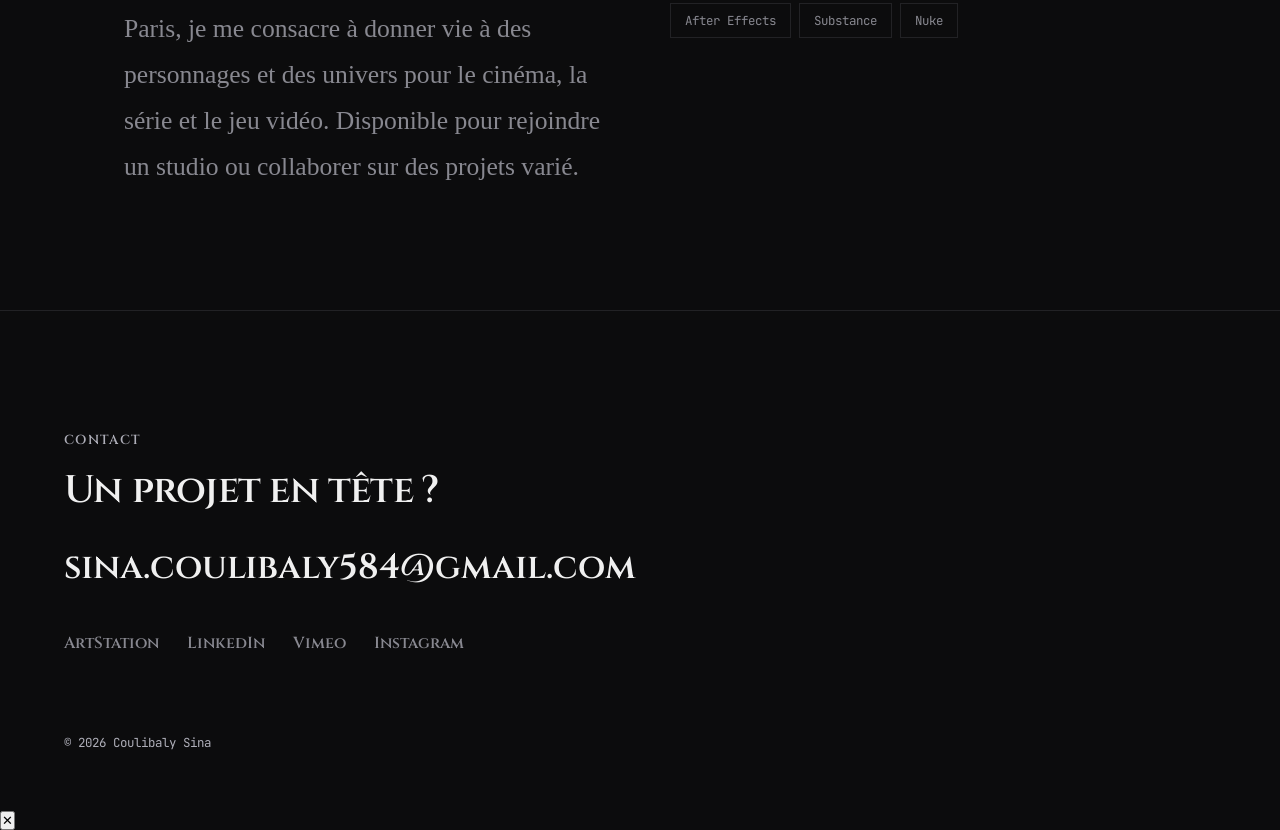
==== commit 5b67a66f: "fix safari ipad" ====
--- a/index.html
+++ b/index.html
@@ -7,6 +7,7 @@
 <link rel="preconnect" href="https://fonts.googleapis.com">
 <link rel="preconnect" href="https://fonts.gstatic.com" crossorigin>
 <link href="https://fonts.googleapis.com/css2?family=Inter:wght@300;400;500;600&family=Space+Grotesk:wght@400;500;600;700&family=JetBrains+Mono:wght@400;500&display=swap" rel="stylesheet">
+<link href="https://fonts.googleapis.com/css2?family=Cormorant+Garamond:wght@400;500;600&display=swap" rel="stylesheet">
 <link rel="stylesheet" href="styles.css">
 </head>
 <body>
@@ -29,7 +30,7 @@
 <!-- HERO -->
 <section id="top" class="hero">
   <div class="hero-video-wrap">
-    <video autoplay muted loop playsinline>
+    <video autoplay muted loop playsinline webkit-playsinline>
       <source src="assets/hero.mp4" type="video/mp4">
     </video>
   </div>
@@ -68,10 +69,24 @@
 <!-- SHOWREEL -->
 <section id="showreel" class="section">
   <p class="label">Showreel</p>
-  <h2 class="section-title">Démo reel 2026</h2>
+  <h2 class="section-title">Demo reel animation 2026</h2>
   <div class="video-player">
     <iframe
       src="https://player.vimeo.com/video/1082191614"
+      title="Showreel 2026"
+      frameborder="0"
+      allow="accelerometer; autoplay; clipboard-write; encrypted-media; gyroscope; picture-in-picture"
+      allowfullscreen>
+    </iframe>
+  </div>
+</section>
+
+<section id="showreel" class="section">
+  <p class="label">Showreel</p>
+  <h2 class="section-title">Demo reel modeling </h2>
+  <div class="video-player">
+    <iframe
+      src="https://player.vimeo.com/video/927044722"
       title="Showreel 2026"
       frameborder="0"
       allow="accelerometer; autoplay; clipboard-write; encrypted-media; gyroscope; picture-in-picture"
@@ -164,8 +179,8 @@
        data-src="https://player.vimeo.com/video/1082191614?autoplay=1"
        style="background-image: url('assets/thumbs/projet-6.jpg')">
       <div class="proj-overlay">
-        <span class="proj-title">Projet 6</span>
-        <span class="proj-date">2024 — Motion Design</span>
+        <span class="proj-title">comming soon</span>
+        <span class="proj-date"></span>
       </div>
     </a>
 
@@ -187,10 +202,10 @@
   <h2 class="section-title">Qui anime ça.</h2>
   <div class="about-cols">
     <p class="about-text">
-      Animateur 3D avec X ans d'expérience dans les domaines du jeu vidéo,
-      du motion design et de l'animation de personnages. Formé à [ton école],
-      je travaille principalement sur Maya et Blender avec une forte appétence
-      pour le rigging et les performances de créatures.
+      Animateur 3D généraliste diplômé de Gobelins Paris, 
+      je me consacre à donner vie à des personnages et des univers pour le cinéma, 
+      la série et le jeu vidéo.
+      Disponible pour rejoindre un studio ou collaborer sur des projets varié.
     </p>
     <div class="toolbelt">
       <span class="tool">Maya</span>
@@ -199,6 +214,7 @@
       <span class="tool">Unreal Engine</span>
       <span class="tool">After Effects</span>
       <span class="tool">Substance</span>
+      <span class="tool">Nuke</span>
     </div>
   </div>
 </section>
@@ -207,12 +223,12 @@
 <footer id="contact" class="section footer">
   <p class="label">Contact</p>
   <h2 class="section-title">Un projet en tête ?</h2>
-  <a href="mailto:hello@example.com" class="footer-email">hello@example.com</a>
+  <a href="mailto:hello@example.com" class="footer-email">sina.coulibaly584@gmail.com</a>
   <div class="footer-links">
     <a href="#" target="_blank" rel="noopener">ArtStation</a>
-    <a href="#" target="_blank" rel="noopener">LinkedIn</a>
-    <a href="#" target="_blank" rel="noopener">Vimeo</a>
-    <a href="#" target="_blank" rel="noopener">Instagram</a>
+    <a href="https://www.linkedin.com/in/sina-coulibaly-881901228/" target="_blank" rel="noopener">LinkedIn</a>
+    <a href="https://vimeo.com/1082191614/b227ff7ef9" target="_blank" rel="noopener">Vimeo</a>
+    <a href="https://www.instagram.com/jack.b_198/" target="_blank" rel="noopener">Instagram</a>
   </div>
   <p class="footer-fine">© 2026 Coulibaly Sina</p>
 </footer>
--- a/styles.css
+++ b/styles.css
@@ -7,7 +7,7 @@
   --line: #222225;
   --text: #F0F0F0;
   --text-dim: #888890;
-  --text-faint: #444448;
+  --text-faint: #aeaeb8;
   --accent: #FFFFFF;
 
   --font-display: 'Space Grotesk', sans-serif;
@@ -34,8 +34,9 @@
 /* ============ SCRUB RAIL ============ */
 .scrub-rail {
   position: fixed; top: 0; left: 0; right: 0; height: 2px;
-  background: transparent; z-index: 300;
-}
+  background: var(--bg); z-index: 300;
+}
+
 .scrub-head {
   height: 100%; width: 0%;
   background: var(--accent);
@@ -69,15 +70,16 @@
 .nav-links {
   display: flex; align-items: center; gap: 32px;
   font-size: 0.88rem; color: var(--text-dim);
+  margin-left: auto;
 }
 .nav-links a:hover { color: var(--text); }
+
 .nav-cta {
-  color: var(--text) !important;
-  border: 1px solid var(--line);
-  padding: 8px 18px;
-  transition: border-color 0.2s;
-}
-.nav-cta:hover { border-color: rgba(255,255,255,0.4); }
+  color: var(--text-dim) !important;
+  transition: color 0.2s;
+  
+}
+.nav-cta:hover { color: var(--text) !important; border: none; }
 
 @media (max-width: 700px) {
   .nav-links { gap: 16px; font-size: 0.82rem; }
@@ -138,8 +140,8 @@
   background: linear-gradient(
     to bottom,
     rgba(0,0,0,0.2) 0%,
-    rgba(0,0,0,0.05) 50%,
-    rgba(12,12,13,0.9) 100%
+    rgba(0,0,0,0.05) 40%,
+    rgba(12,12,13,1) 100%
   );
 }
 .hero-socials {
@@ -161,9 +163,13 @@
   margin: 0 auto;
 }
 .label {
-  font-family: var(--font-mono); font-size: 0.74rem;
-  letter-spacing: 0.1em; text-transform: uppercase;
-  color: var(--text-faint); margin-bottom: 16px;
+  font-family: 'Cinzel', serif;
+  font-size: 0.82rem;
+  letter-spacing: 0.1em;
+  text-transform: uppercase;
+  color: var(--text-faint);
+  margin-bottom: 16px;
+  font-weight: 600;
 }
 .section-title {
   font-family: 'Cinzel', serif;
@@ -199,7 +205,7 @@
   color: var(--text-dim); margin-bottom: 28px;
 }
 .presentation-text {
-  font-size: 1.1rem; color: var(--text-dim);
+  font-size: 1.5rem; color: var(--text-dim);
   line-height: 1.8; margin-bottom: 44px;
 }
 .btn-outline {
@@ -220,7 +226,7 @@
   gap: 60px;
   align-items: start;
 }
-.about-text { color: var(--text-dim); font-size: 1rem; line-height: 1.8; }
+.about-text { color: var(--text-dim); font-size: 1.6rem; line-height: 1.8; }
 .toolbelt { display: flex; flex-wrap: wrap; gap: 8px; }
 .tool {
   font-family: var(--font-mono); font-size: 0.78rem;
@@ -237,8 +243,10 @@
   max-width: 100%; padding: 120px 5vw 60px;
 }
 .footer-email {
+  
   display: inline-block; margin-top: 28px;
   font-family: var(--font-display); font-weight: 600;
+  font-family: 'Cinzel', serif;
   font-size: clamp(1.4rem, 3.5vw, 2.2rem);
   color: var(--text);
   border-bottom: 1px solid transparent;
@@ -248,7 +256,11 @@
 .footer-links {
   display: flex; gap: 28px; margin-top: 40px; flex-wrap: wrap;
 }
-.footer-links a { color: var(--text-dim); font-size: 0.88rem; }
+.footer-links a { color: var(--text-dim); font-size: 1rem; 
+  font-family: 'Cinzel', serif;
+  font-weight: 600;
+}
+
 .footer-links a:hover { color: var(--text); }
 .footer-fine {
   margin-top: 80px; color: var(--text-faint);
@@ -302,18 +314,23 @@
   transition: background 0.3s ease;
 }
 .proj:hover .proj-overlay { background: rgba(0,0,0,0.62); }
+
+
 .proj-title {
-  font-family: var(--font-display); font-weight: 600;
+  font-family: 'Cinzel', serif;
   font-size: 1.1rem; color: var(--text);
   transform: translateY(8px); opacity: 0;
   transition: opacity 0.25s ease, transform 0.25s ease;
+  font-weight: 600;
 }
 .proj-date {
+  font-family: 'Cormorant Garamond', serif;
   font-family: var(--font-mono); font-size: 0.72rem;
   color: rgba(255,255,255,0.55); letter-spacing: 0.06em;
   margin-top: 6px;
   transform: translateY(8px); opacity: 0;
   transition: opacity 0.25s ease 0.05s, transform 0.25s ease 0.05s;
+  
 }
 .proj:hover .proj-title,
 .proj:hover .proj-date { opacity: 1; transform: translateY(0); }
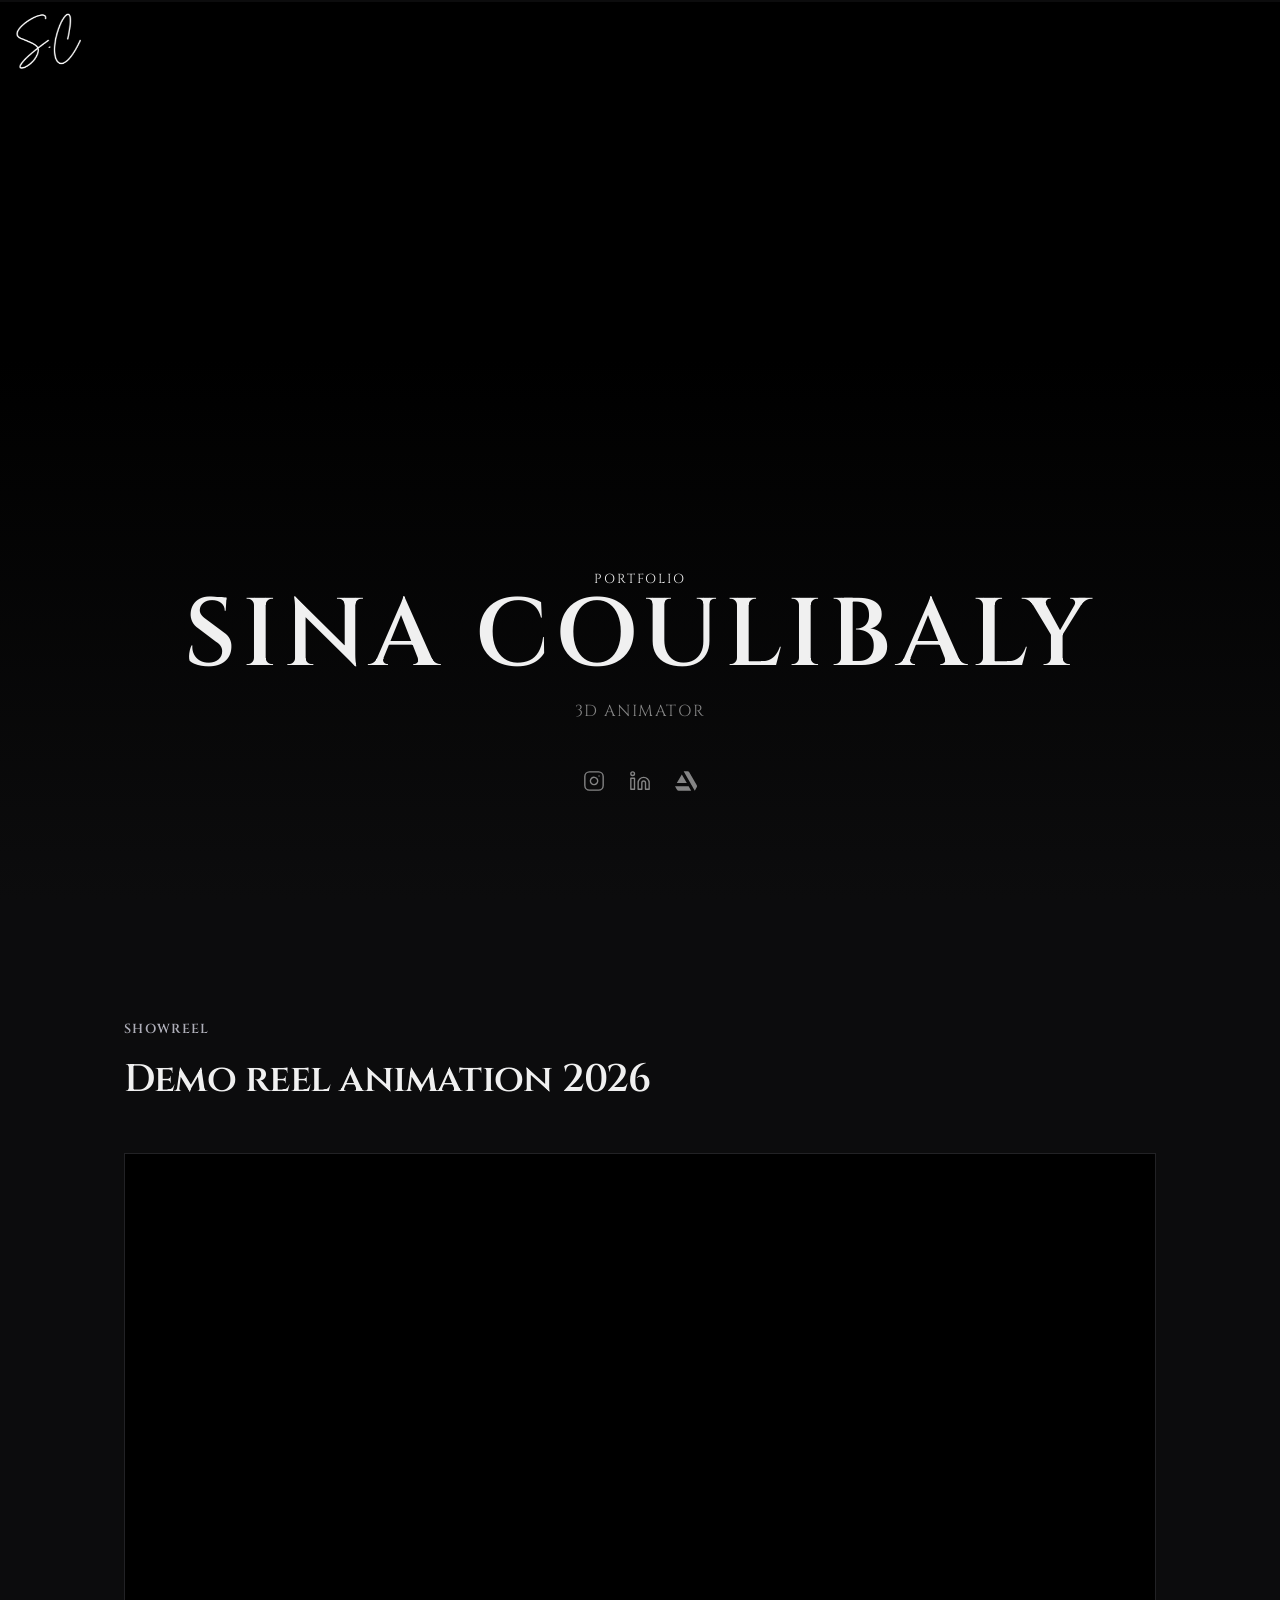
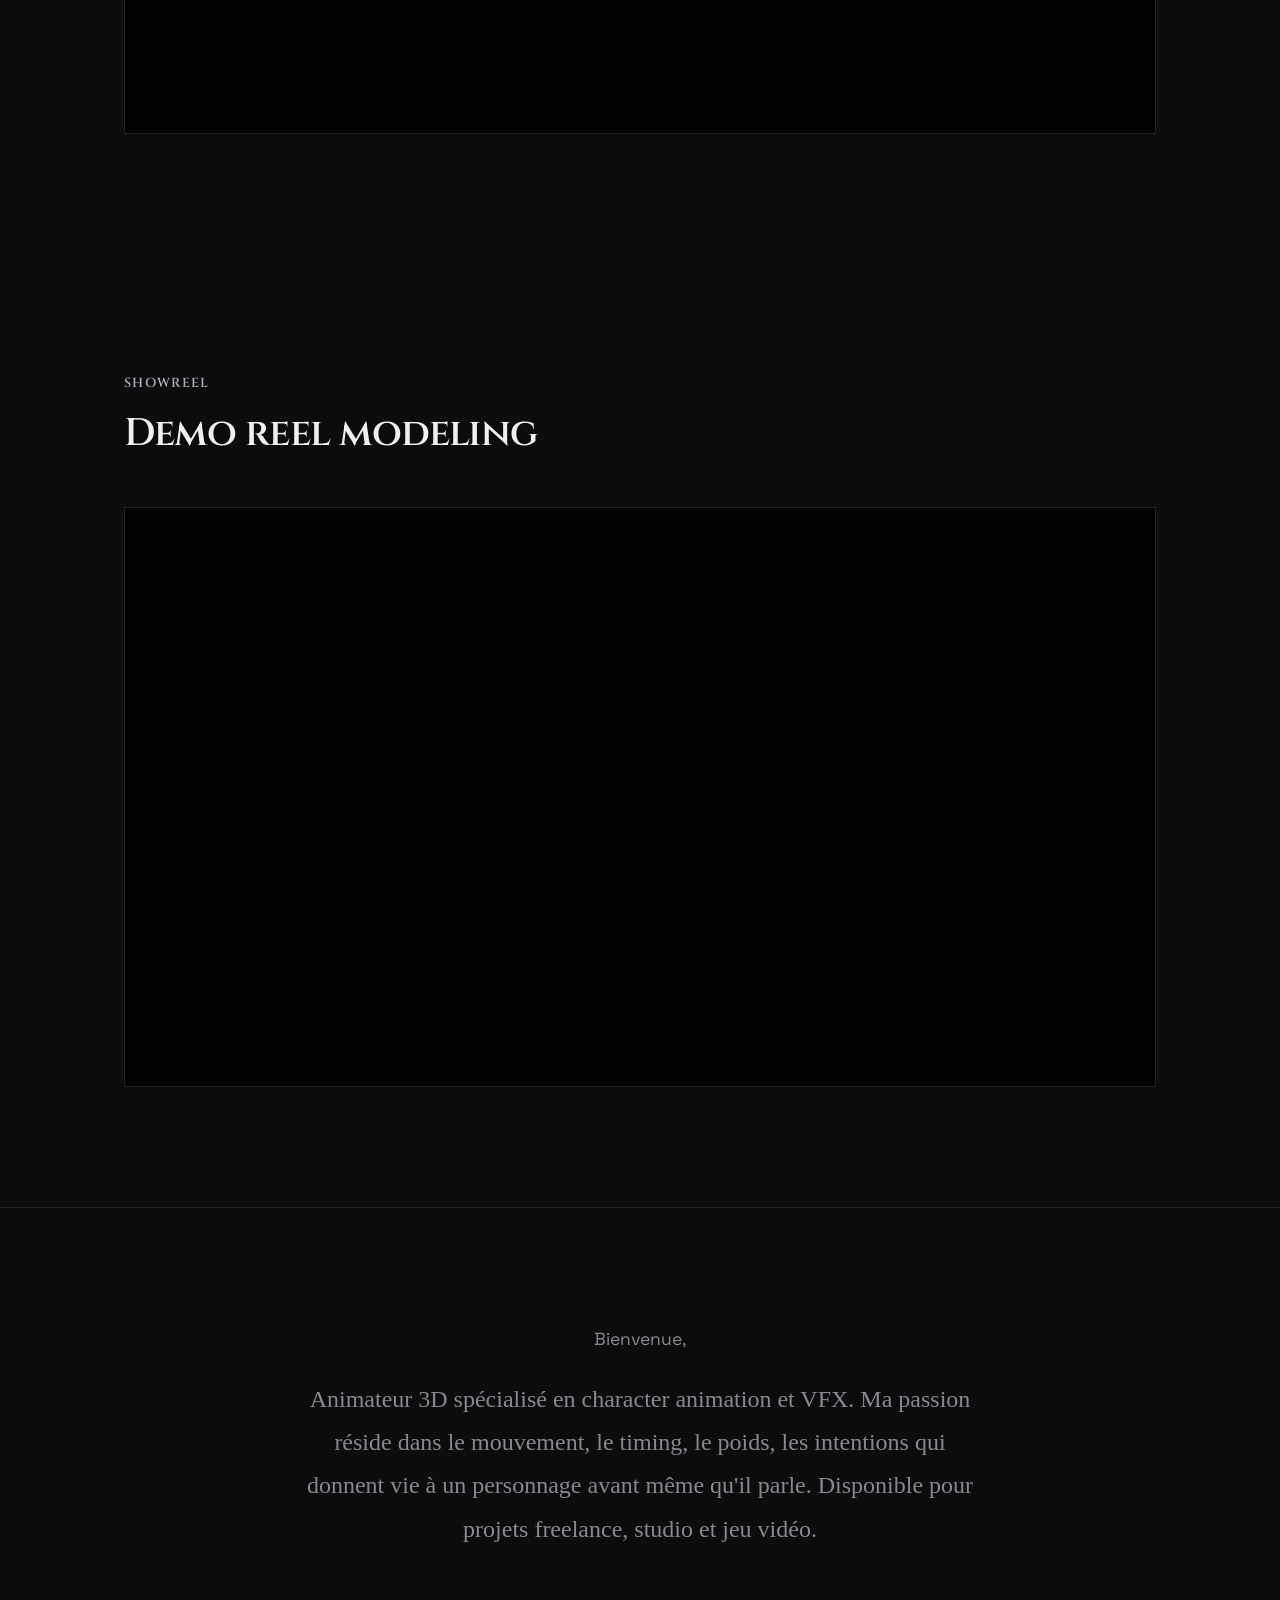
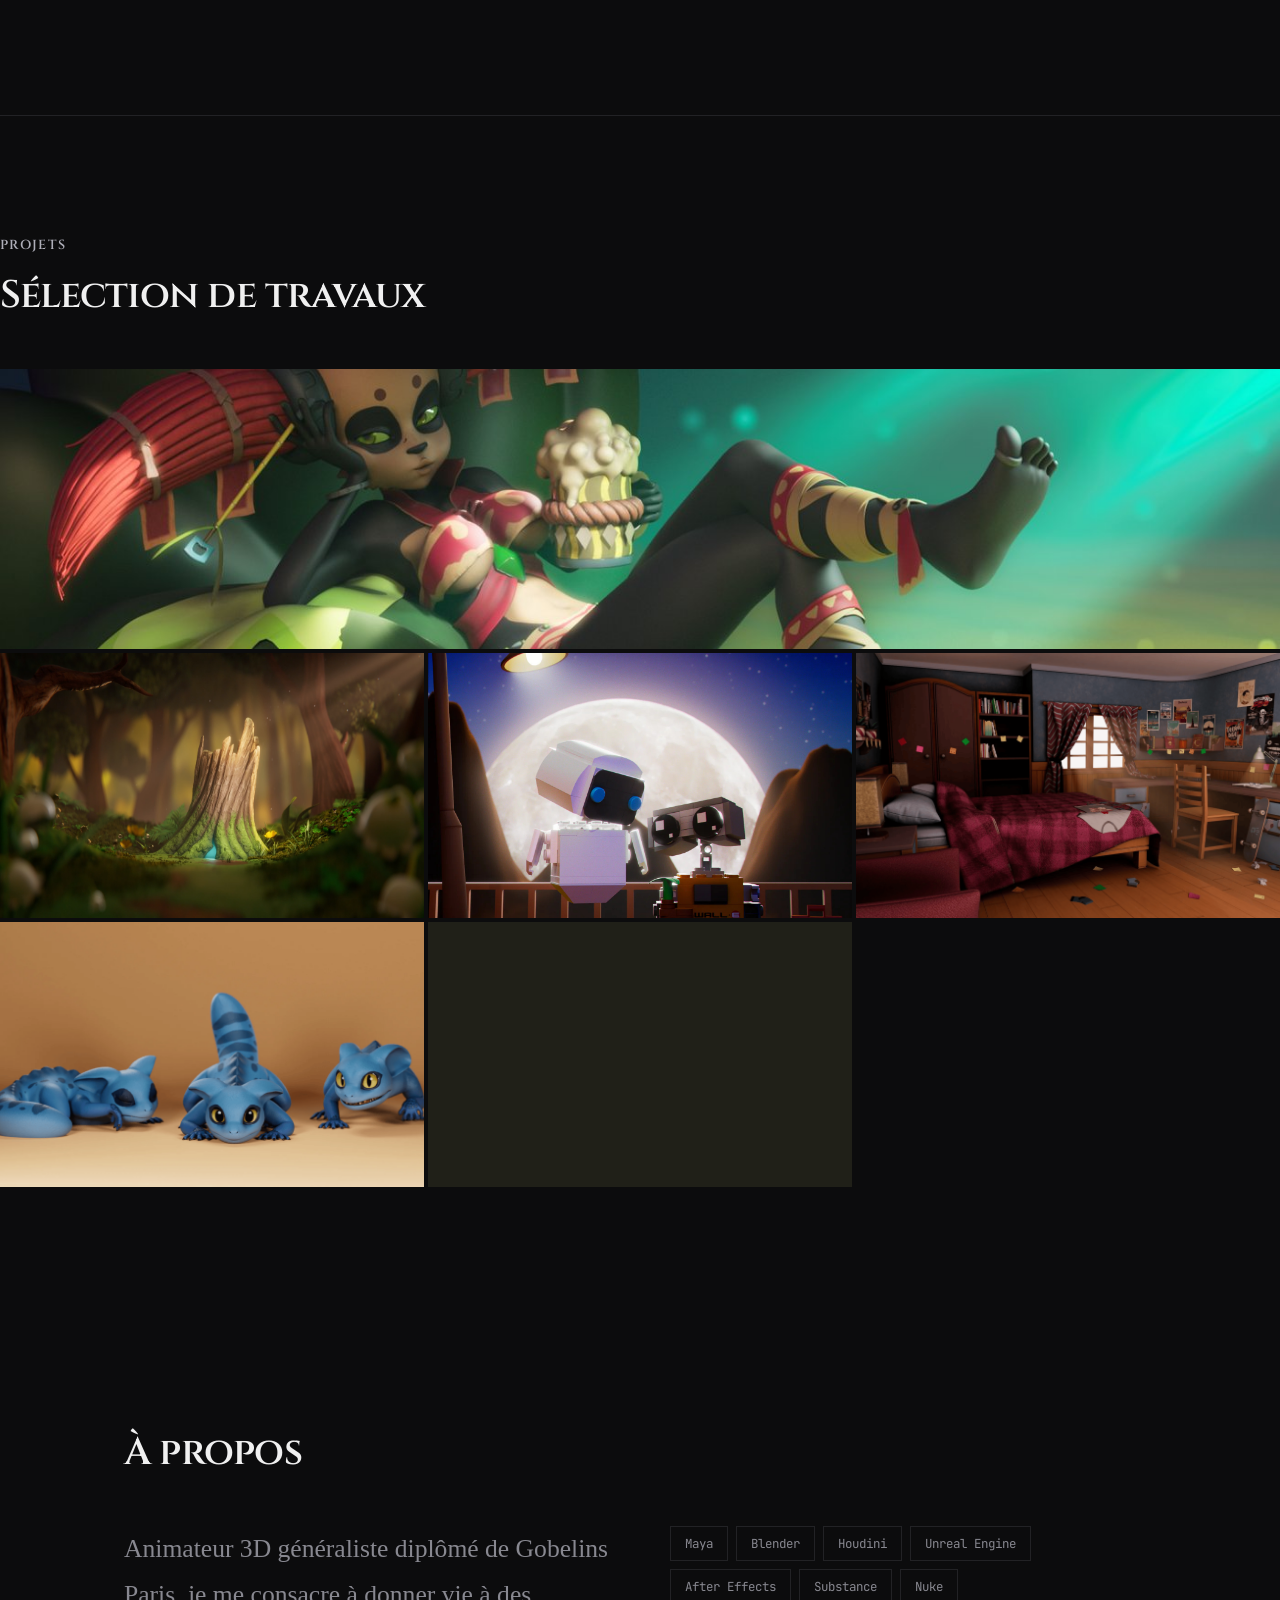
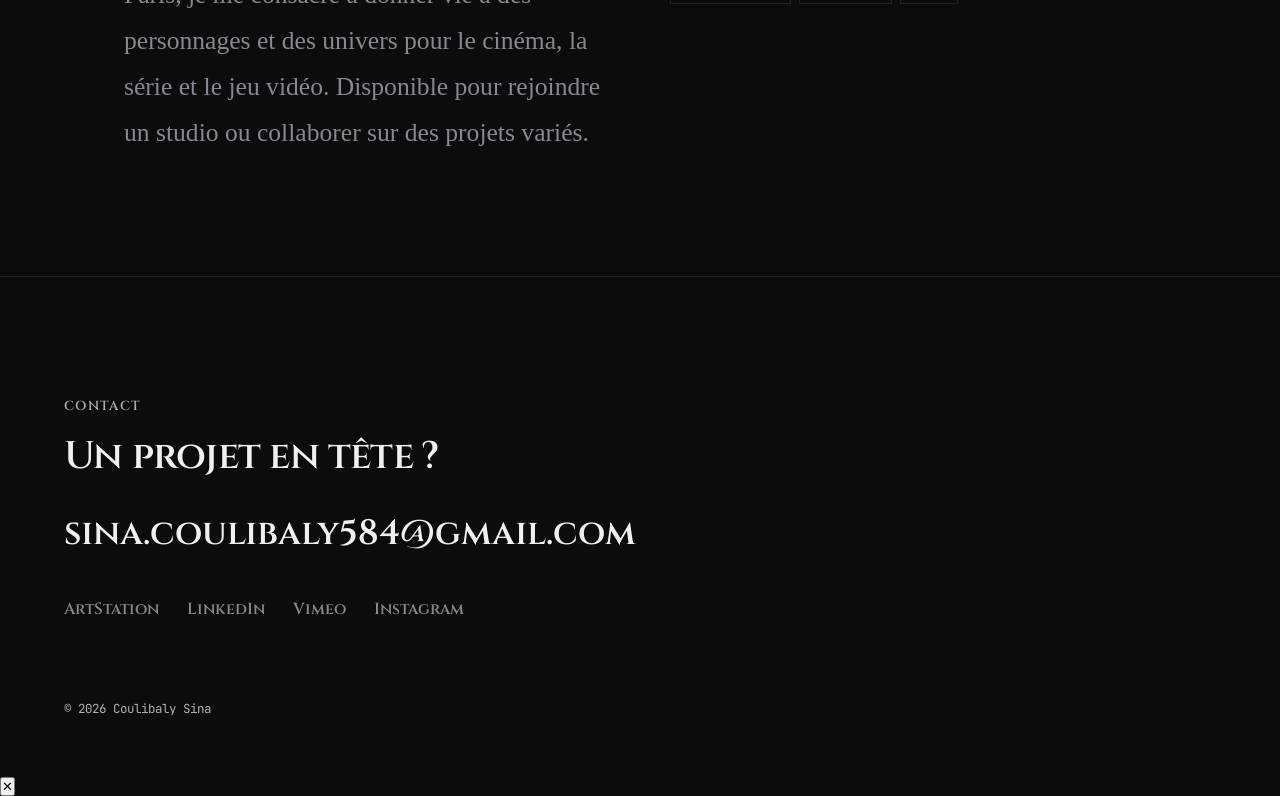
==== commit d311e24b: "update language" ====
--- a/index.html
+++ b/index.html
@@ -24,6 +24,7 @@
     <a href="#projets">Projets</a>
     <a href="#about">À propos</a>
     <a href="#contact" class="nav-cta">Contact</a>
+    <a href="index-en.html" class="lang-toggle">EN</a>
   </nav>
 </header>
 
@@ -81,20 +82,19 @@
   </div>
 </section>
 
-<section id="showreel" class="section">
+<section class="section">
   <p class="label">Showreel</p>
-  <h2 class="section-title">Demo reel modeling </h2>
+  <h2 class="section-title">Demo reel modeling</h2>
   <div class="video-player">
     <iframe
       src="https://player.vimeo.com/video/927044722"
-      title="Showreel 2026"
+      title="Showreel modeling"
       frameborder="0"
       allow="accelerometer; autoplay; clipboard-write; encrypted-media; gyroscope; picture-in-picture"
       allowfullscreen>
     </iframe>
   </div>
 </section>
-
 
 <!-- PRÉSENTATION -->
 <section id="about-intro" class="section presentation">
@@ -102,7 +102,7 @@
     <p class="presentation-welcome">Bienvenue,</p>
     <p class="presentation-text">
       Animateur 3D spécialisé en character animation et VFX.
-      Ma passion réside dans le mouvement — le timing, le poids,
+      Ma passion réside dans le mouvement, le timing, le poids,
       les intentions qui donnent vie à un personnage avant même qu'il parle.
       Disponible pour projets freelance, studio et jeu vidéo.
     </p>
@@ -116,70 +116,57 @@
 
   <div class="project-grid">
 
-    <!--
-      GRANDE VIGNETTE (pleine largeur) → page dédiée
-      data-type="page"  data-href="projets/nom-projet.html"
-      Remplace le style background-image par ton image
-    -->
     <a class="proj proj-featured" href="projets/goddess-pandawa.html" data-type="page">
-  <img src="assets/thumbs/projet-1.jpg" 
-       class="proj-featured-img" alt="Goddess Pandawa">
-  <div class="proj-overlay">
-    <span class="proj-title">Goddess Pandawa</span>
-    <span class="proj-date">2024 — Character & Rigging</span>
-  </div>
-</a>
-
-    <!--
-      VIGNETTES NORMALES → lightbox vidéo
-      data-type="video"  data-src="https://player.vimeo.com/video/TON_ID?autoplay=1"
-      Remplace background-image et data-src par tes vraies données
-    -->
+      <img src="assets/thumbs/projet-1.jpg" class="proj-featured-img" alt="Goddess Pandawa">
+      <div class="proj-overlay">
+        <span class="proj-title">Goddess Pandawa</span>
+        <span class="proj-date">2024 — Personnage & Rigging</span>
+      </div>
+    </a>
+
     <a class="proj" href="#"
        data-type="video"
        data-src="https://www.youtube.com/embed/29Z9iyAEaFs?autoplay=1"
-       style="background-image: url('assets/thumbs/projet-5.png')">
+       style="background-image: url(assets/thumbs/projet-5.png)">
       <div class="proj-overlay">
         <span class="proj-title">L'aventure</span>
-        <span class="proj-date">2024 — Court-métrage de fin d'etude</span>
-      </div>
-    </a>
-    
+        <span class="proj-date">2024 — Court-métrage de fin d'études</span>
+      </div>
+    </a>
+
     <a class="proj" href="projets/wall-e-eve.html"
        data-type="page"
-       style="background-image: url('assets/thumbs/projet-2.jpg')">
-      <div class="proj-overlay">
-        <span class="proj-title">wall-e eve</span>
-        <span class="proj-date">2023 — 3D MODELING, LIGHTING & COMPOSITING</span>
+       style="background-image: url(assets/thumbs/projet-2.jpg)">
+      <div class="proj-overlay">
+        <span class="proj-title">Wall-E & Eve</span>
+        <span class="proj-date">2023 — Modélisation 3D, éclairage & compositing</span>
       </div>
     </a>
 
     <a class="proj" href="projets/teenagers-bedroom.html"
        data-type="page"
-       style="background-image: url('assets/thumbs/projet-3.png')">
+       style="background-image: url(assets/thumbs/projet-3.png)">
       <div class="proj-overlay">
         <span class="proj-title">Teenager's Bedroom</span>
-        <span class="proj-date">2022 — 3D MODELING & LIGHTING </span>
+        <span class="proj-date">2022 — Modélisation 3D & éclairage</span>
       </div>
     </a>
 
     <a class="proj" href="projets/tilu.html"
        data-type="page"
-       style="background-image: url('assets/thumbs/projet-4.png')">
+       style="background-image: url(assets/thumbs/projet-4.png)">
       <div class="proj-overlay">
         <span class="proj-title">Tilu</span>
-        <span class="proj-date">2022 — CHARACTER DESIGN, MODELING, LIGHTING & ANIMATION </span>
-      </div>
-    </a>
-
-
+        <span class="proj-date">2022 — Design de personnage, modélisation, éclairage & animation</span>
+      </div>
+    </a>
 
     <a class="proj" href="#"
        data-type="video"
        data-src="https://player.vimeo.com/video/1082191614?autoplay=1"
-       style="background-image: url('assets/thumbs/projet-6.jpg')">
-      <div class="proj-overlay">
-        <span class="proj-title">comming soon</span>
+       style="background-image: url(assets/thumbs/projet-6.jpg)">
+      <div class="proj-overlay">
+        <span class="proj-title">Bientôt disponible</span>
         <span class="proj-date"></span>
       </div>
     </a>
@@ -198,14 +185,13 @@
 
 <!-- À PROPOS -->
 <section id="about" class="section">
-  <p class="label">À propos</p>
-  <h2 class="section-title">Qui anime ça.</h2>
+  <h2 class="section-title">À propos</h2>
   <div class="about-cols">
     <p class="about-text">
-      Animateur 3D généraliste diplômé de Gobelins Paris, 
-      je me consacre à donner vie à des personnages et des univers pour le cinéma, 
+      Animateur 3D généraliste diplômé de Gobelins Paris,
+      je me consacre à donner vie à des personnages et des univers pour le cinéma,
       la série et le jeu vidéo.
-      Disponible pour rejoindre un studio ou collaborer sur des projets varié.
+      Disponible pour rejoindre un studio ou collaborer sur des projets variés.
     </p>
     <div class="toolbelt">
       <span class="tool">Maya</span>
@@ -223,9 +209,9 @@
 <footer id="contact" class="section footer">
   <p class="label">Contact</p>
   <h2 class="section-title">Un projet en tête ?</h2>
-  <a href="mailto:hello@example.com" class="footer-email">sina.coulibaly584@gmail.com</a>
+  <a href="mailto:sina.coulibaly584@gmail.com" class="footer-email">sina.coulibaly584@gmail.com</a>
   <div class="footer-links">
-    <a href="#" target="_blank" rel="noopener">ArtStation</a>
+    <a href="https://sinaabdou.artstation.com/" target="_blank" rel="noopener">ArtStation</a>
     <a href="https://www.linkedin.com/in/sina-coulibaly-881901228/" target="_blank" rel="noopener">LinkedIn</a>
     <a href="https://vimeo.com/1082191614/b227ff7ef9" target="_blank" rel="noopener">Vimeo</a>
     <a href="https://www.instagram.com/jack.b_198/" target="_blank" rel="noopener">Instagram</a>
@@ -235,4 +221,4 @@
 
 <script src="script.js"></script>
 </body>
-</html>
+</html>
--- a/styles.css
+++ b/styles.css
@@ -291,8 +291,10 @@
 .proj-featured-img {
   position: absolute;
   width: 100%;
-  height: auto;
-  top: -230px;
+  height: 100%;
+  object-fit: cover;
+  object-position: center 30%;  /* ajuste le crop vertical */
+  top: 0;
   left: 0;
 }
 .proj {
@@ -377,4 +379,17 @@
   transition: color 0.2s;
 }
 .lightbox.active .lightbox-close { display: block; }
-.lightbox-close:hover { color: #fff; }+.lightbox-close:hover { color: #fff; }
+
+/* ============ LANG TOGGLE ============ */
+.lang-toggle {
+  background: none;
+  border: 1px solid var(--line);
+  color: var(--text-dim);
+  font-family: var(--font-mono);
+  font-size: 0.78rem;
+  padding: 4px 10px;
+  letter-spacing: 0.08em;
+  transition: color 0.2s, border-color 0.2s;
+}
+.lang-toggle:hover { color: var(--text); border-color: rgba(255,255,255,0.4); }
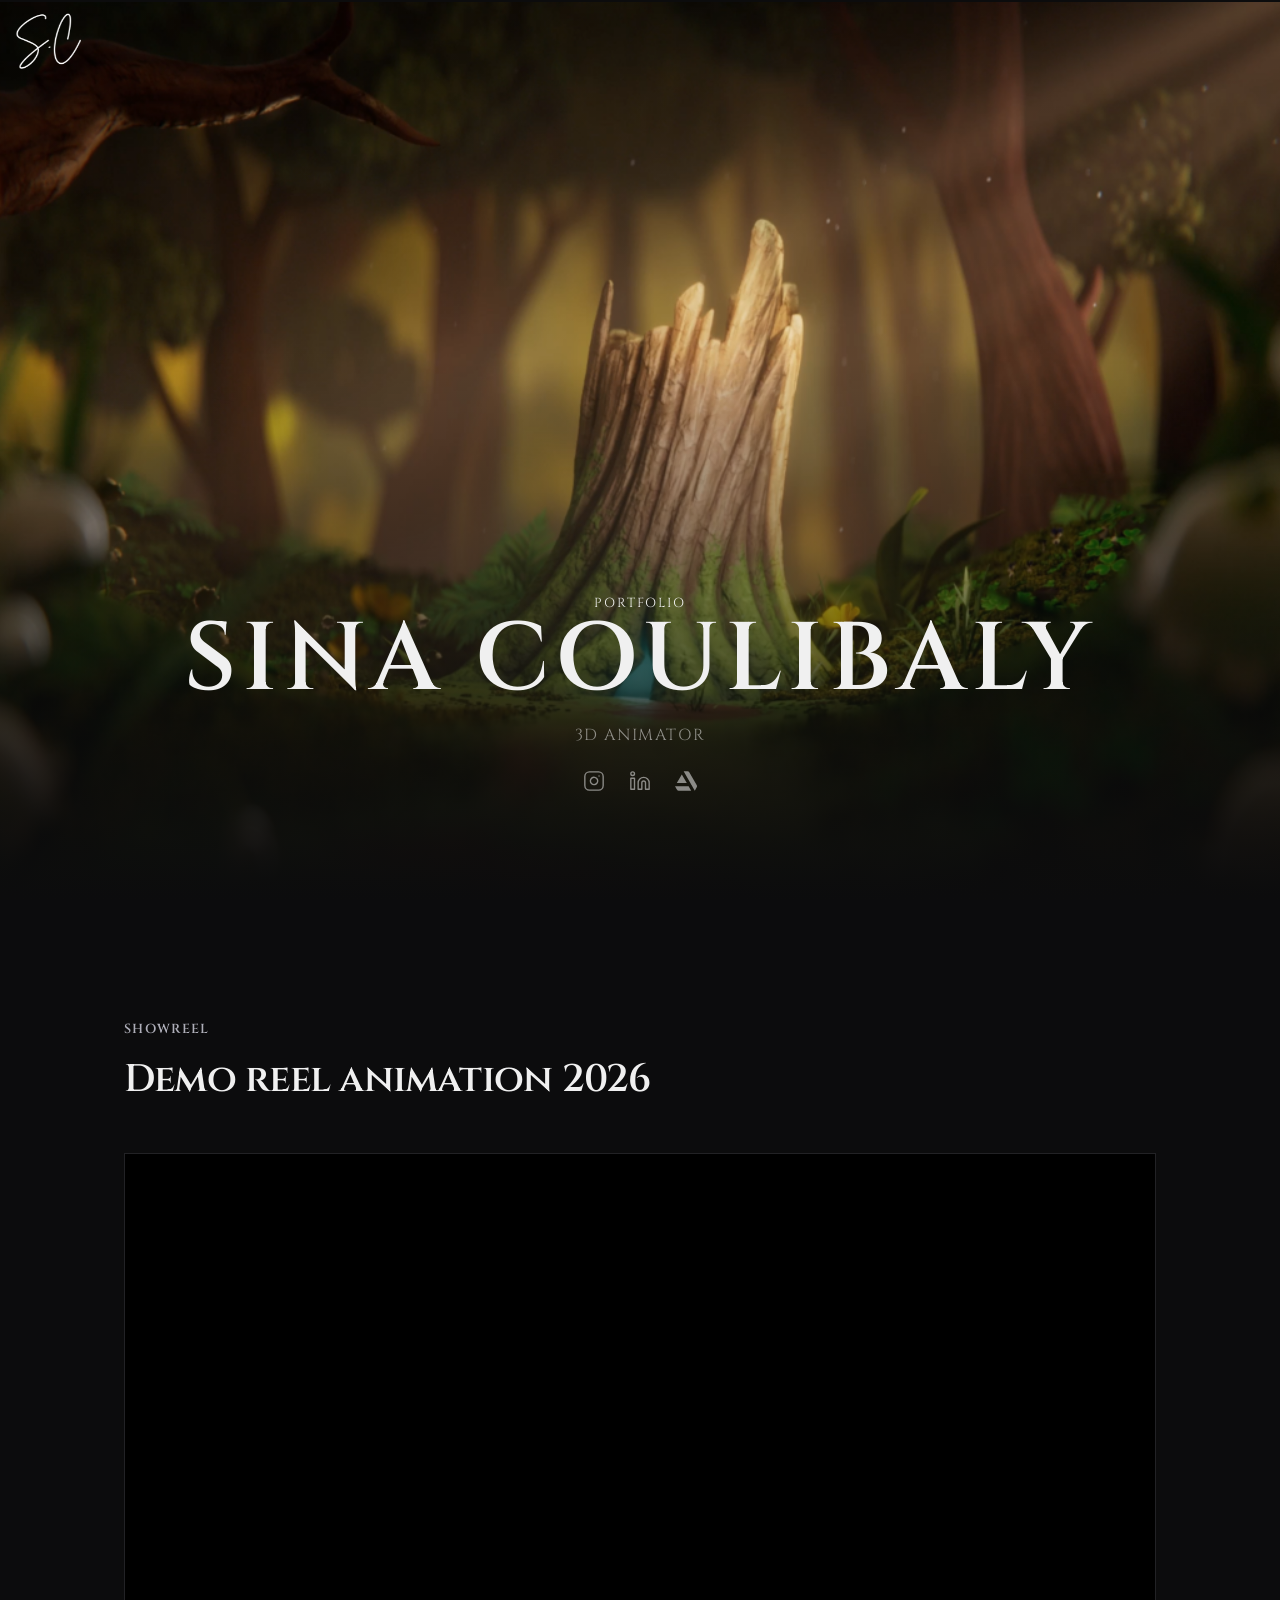
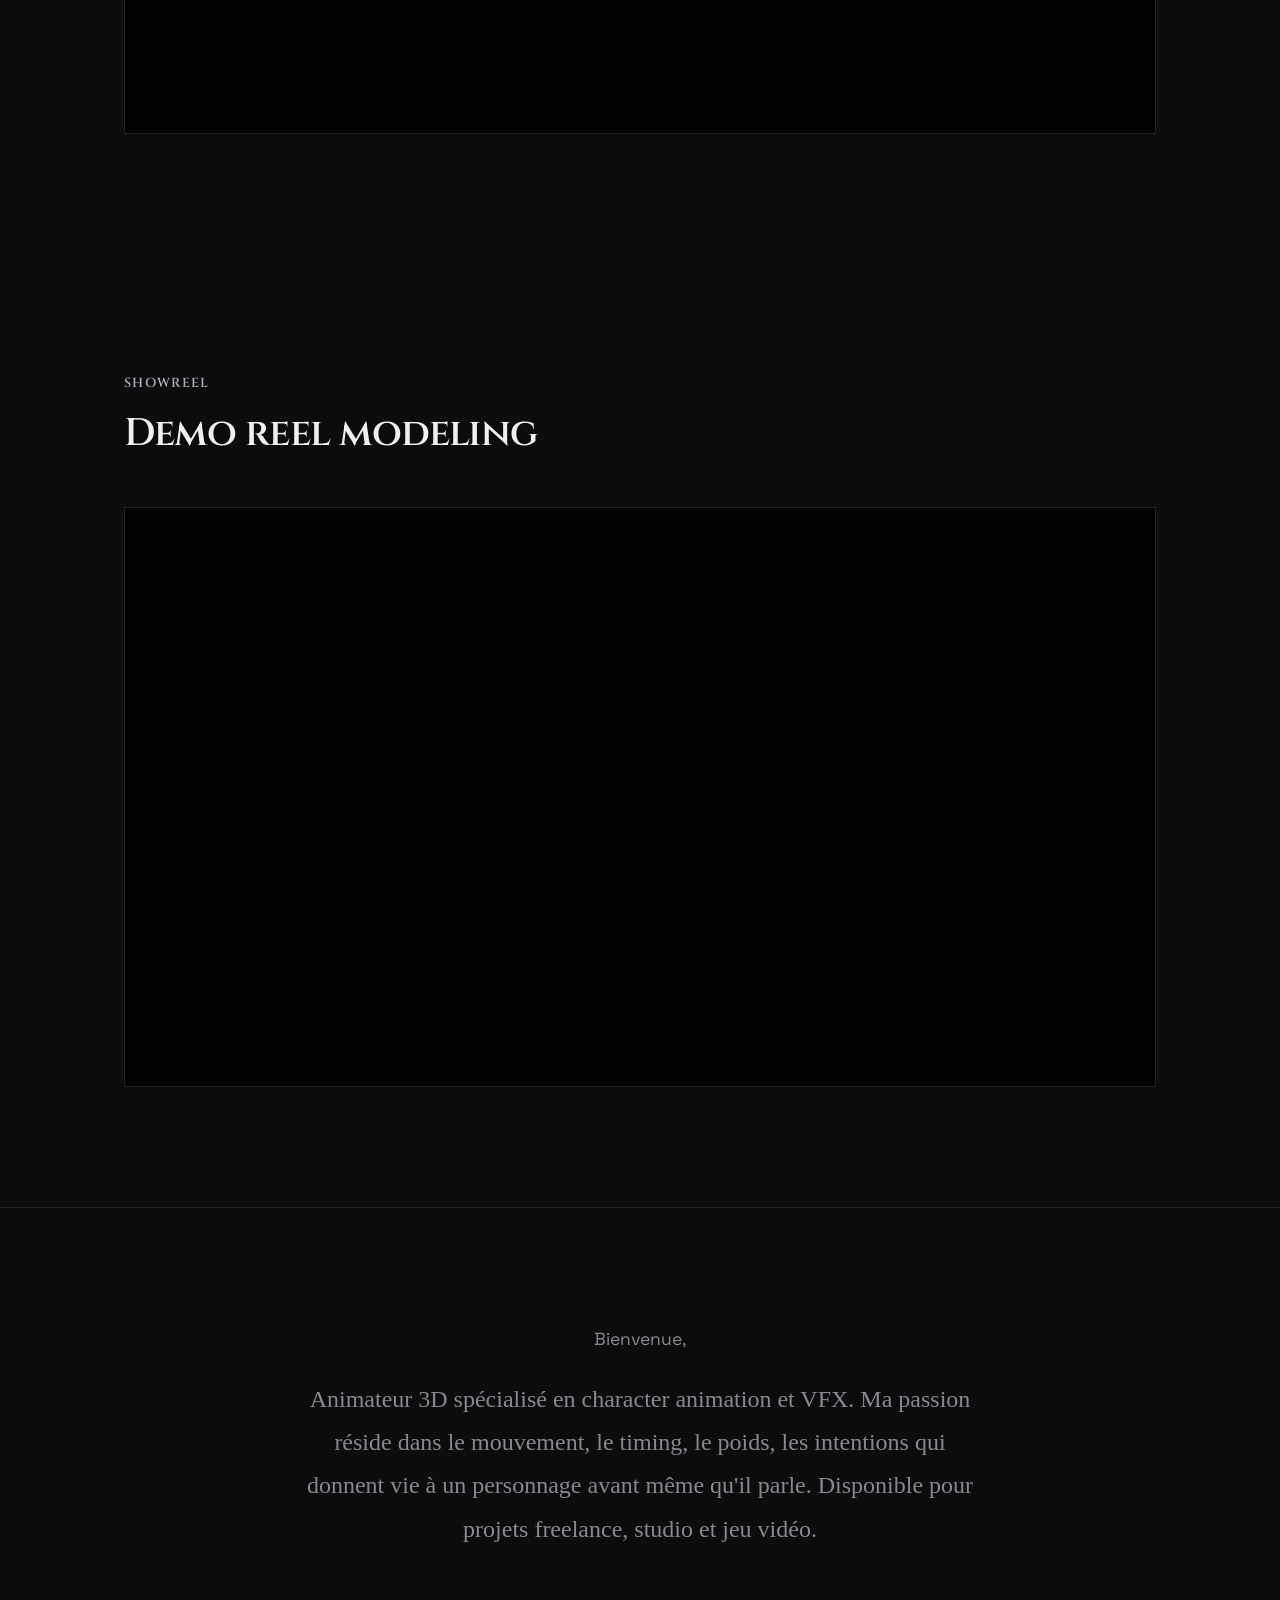
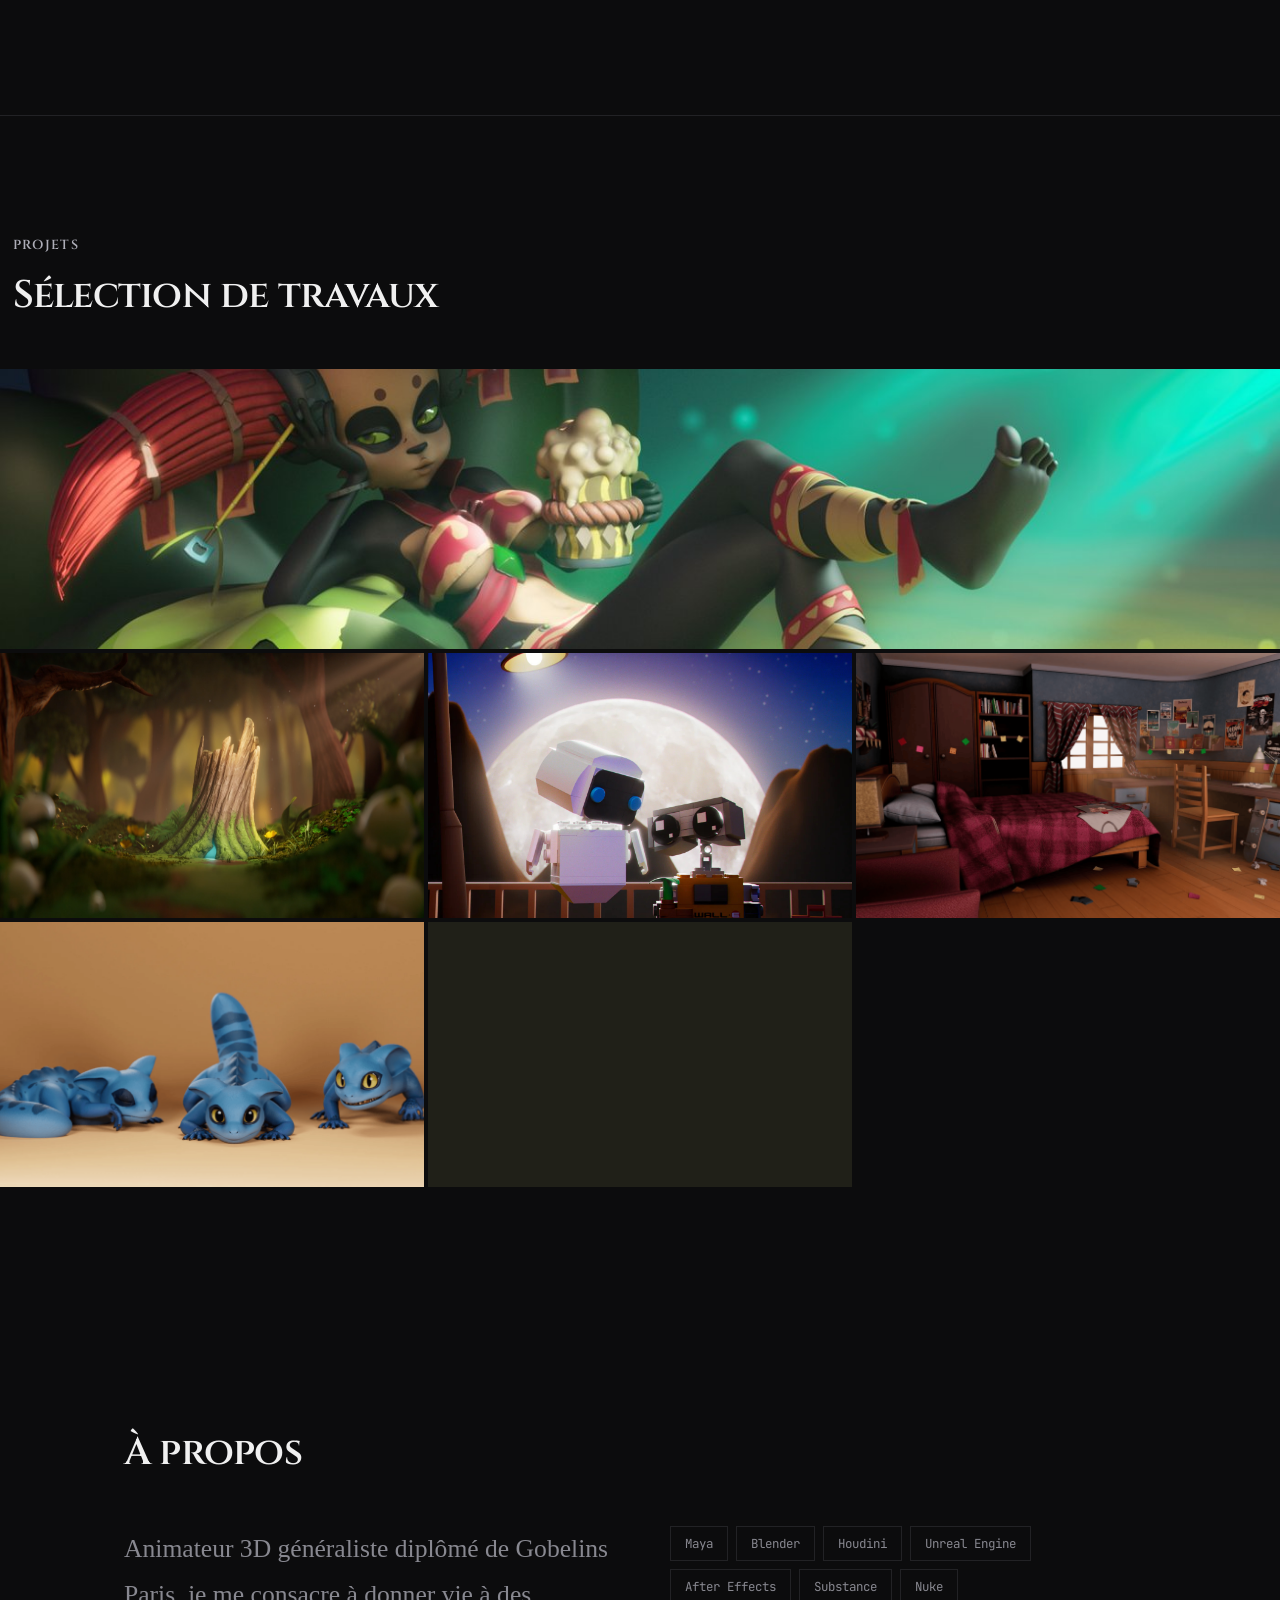
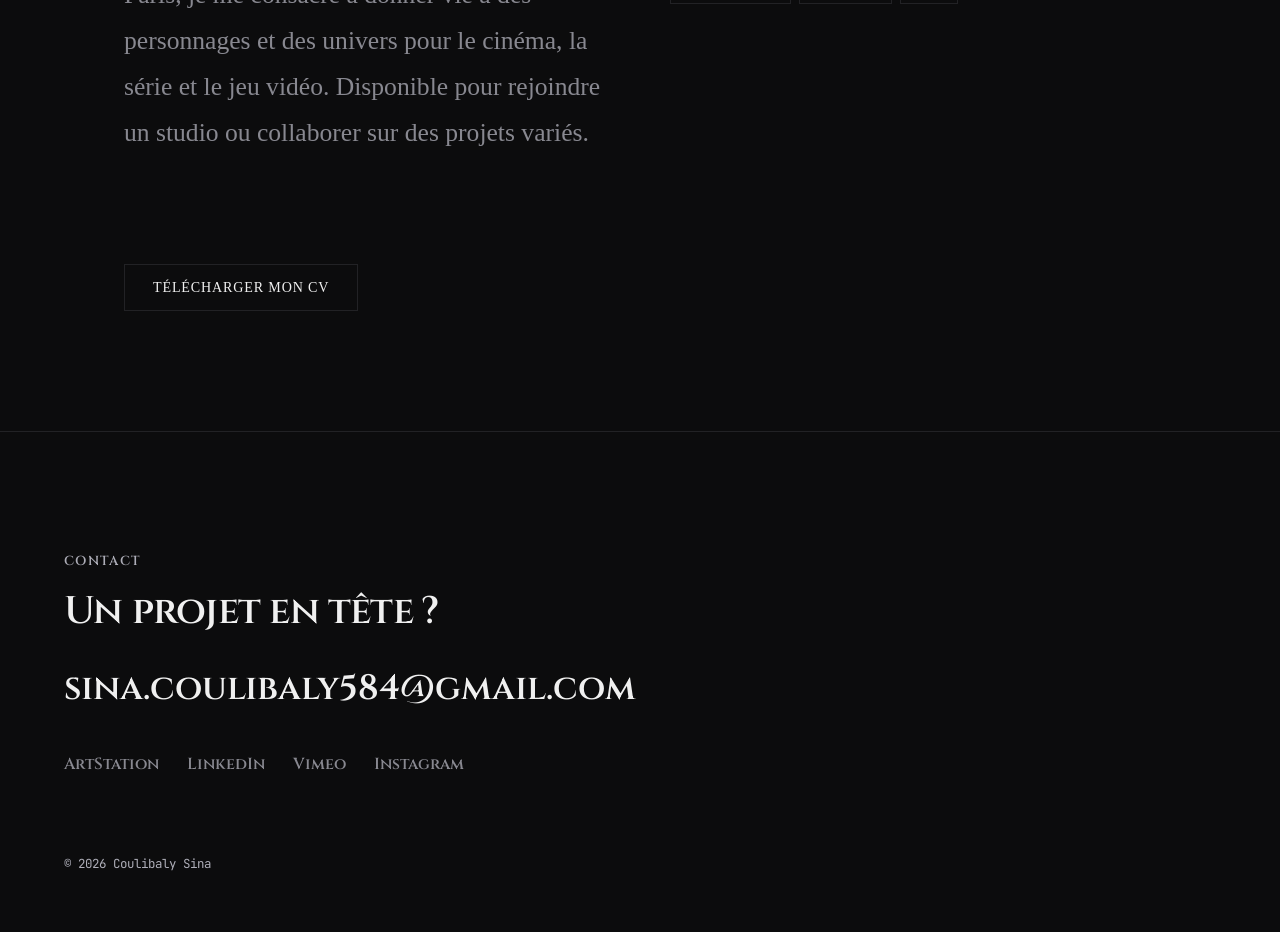
==== commit e5e31750: "update" ====
--- a/index.html
+++ b/index.html
@@ -4,6 +4,12 @@
 <meta charset="UTF-8">
 <meta name="viewport" content="width=device-width, initial-scale=1.0">
 <title>Coulibaly Sina — Animateur 3D</title>
+<meta name="description" content="Portfolio de Sina Coulibaly, animateur 3D diplômé de Gobelins Paris — character animation, modeling et VFX pour le cinéma, la série et le jeu vidéo.">
+<meta property="og:title" content="Sina Coulibaly — Animateur 3D">
+<meta property="og:description" content="Character animation, modeling & VFX — portfolio 3D.">
+<meta property="og:image" content="https://sinacoulibaly584.github.io/portfolio_anime_sina_coulibaly/assets/thumbs/projet-1.jpg">
+<meta property="og:type" content="website">
+<link rel="icon" href="assets/logo.png">
 <link rel="preconnect" href="https://fonts.googleapis.com">
 <link rel="preconnect" href="https://fonts.gstatic.com" crossorigin>
 <link href="https://fonts.googleapis.com/css2?family=Inter:wght@300;400;500;600&family=Space+Grotesk:wght@400;500;600;700&family=JetBrains+Mono:wght@400;500&display=swap" rel="stylesheet">
@@ -31,7 +37,7 @@
 <!-- HERO -->
 <section id="top" class="hero">
   <div class="hero-video-wrap">
-    <video autoplay muted loop playsinline webkit-playsinline>
+    <video autoplay muted loop playsinline webkit-playsinline poster="assets/thumbs/projet-5.png" preload="auto" controlsList="nodownload" oncontextmenu="return false;">
       <source src="assets/hero.mp4" type="video/mp4">
     </video>
   </div>
@@ -41,28 +47,26 @@
     <h1 class="hero-name">SINA COULIBALY</h1>
     <p class="hero-role">3D Animator</p>
 
-  <div class="hero-socials">
-<div class="hero-socials">
-  <!-- Instagram -->
-  <a href="https://www.instagram.com/jack.b_198/" target="_blank" rel="noopener" aria-label="Instagram">
-    <svg xmlns="http://www.w3.org/2000/svg" width="22" height="22" viewBox="0 0 24 24" fill="none" stroke="currentColor" stroke-width="1.5" stroke-linecap="round" stroke-linejoin="round">
-      <rect x="2" y="2" width="20" height="20" rx="5" ry="5"/><path d="M16 11.37A4 4 0 1 1 12.63 8 4 4 0 0 1 16 11.37z"/><line x1="17.5" y1="6.5" x2="17.51" y2="6.5"/>
-    </svg>
-  </a>
-  <!-- LinkedIn -->
-  <a href="https://www.linkedin.com/in/sina-coulibaly-881901228/" target="_blank" rel="noopener" aria-label="LinkedIn">
-    <svg xmlns="http://www.w3.org/2000/svg" width="22" height="22" viewBox="0 0 24 24" fill="none" stroke="currentColor" stroke-width="1.5" stroke-linecap="round" stroke-linejoin="round">
-      <path d="M16 8a6 6 0 0 1 6 6v7h-4v-7a2 2 0 0 0-2-2 2 2 0 0 0-2 2v7h-4v-7a6 6 0 0 1 6-6z"/><rect x="2" y="9" width="4" height="12"/><circle cx="4" cy="4" r="2"/>
-    </svg>
-  </a>
-  <!-- ArtStation -->
-  <a href="https://sinaabdou.artstation.com/" target="_blank" rel="noopener" aria-label="ArtStation">
-    <svg xmlns="http://www.w3.org/2000/svg" width="22" height="22" viewBox="0 0 24 24" fill="currentColor">
-      <path d="M0 17.723l2.027 3.505h.001a2.424 2.424 0 0 0 2.164 1.333h13.457l-2.792-4.838H0zm24 .025c0-.484-.143-.935-.388-1.314L15.728 2.728a2.424 2.424 0 0 0-2.164-1.333H9.419L21.598 22.54l1.92-3.325c.378-.637.482-.919.482-1.467zm-11.129-3.462L7.428 4.858l-5.444 9.428h10.887z"/>
-    </svg>
-  </a>
-</div>
-  </div>
+    <div class="hero-socials">
+      <!-- Instagram -->
+      <a href="https://www.instagram.com/jack.b_198/" target="_blank" rel="noopener" aria-label="Instagram">
+        <svg xmlns="http://www.w3.org/2000/svg" width="22" height="22" viewBox="0 0 24 24" fill="none" stroke="currentColor" stroke-width="1.5" stroke-linecap="round" stroke-linejoin="round">
+          <rect x="2" y="2" width="20" height="20" rx="5" ry="5"/><path d="M16 11.37A4 4 0 1 1 12.63 8 4 4 0 0 1 16 11.37z"/><line x1="17.5" y1="6.5" x2="17.51" y2="6.5"/>
+        </svg>
+      </a>
+      <!-- LinkedIn -->
+      <a href="https://www.linkedin.com/in/sina-coulibaly-881901228/" target="_blank" rel="noopener" aria-label="LinkedIn">
+        <svg xmlns="http://www.w3.org/2000/svg" width="22" height="22" viewBox="0 0 24 24" fill="none" stroke="currentColor" stroke-width="1.5" stroke-linecap="round" stroke-linejoin="round">
+          <path d="M16 8a6 6 0 0 1 6 6v7h-4v-7a2 2 0 0 0-2-2 2 2 0 0 0-2 2v7h-4v-7a6 6 0 0 1 6-6z"/><rect x="2" y="9" width="4" height="12"/><circle cx="4" cy="4" r="2"/>
+        </svg>
+      </a>
+      <!-- ArtStation -->
+      <a href="https://sinaabdou.artstation.com/" target="_blank" rel="noopener" aria-label="ArtStation">
+        <svg xmlns="http://www.w3.org/2000/svg" width="22" height="22" viewBox="0 0 24 24" fill="currentColor">
+          <path d="M0 17.723l2.027 3.505h.001a2.424 2.424 0 0 0 2.164 1.333h13.457l-2.792-4.838H0zm24 .025c0-.484-.143-.935-.388-1.314L15.728 2.728a2.424 2.424 0 0 0-2.164-1.333H9.419L21.598 22.54l1.92-3.325c.378-.637.482-.919.482-1.467zm-11.129-3.462L7.428 4.858l-5.444 9.428h10.887z"/>
+        </svg>
+      </a>
+    </div>
 
   </div>
 </section>
@@ -75,7 +79,7 @@
     <iframe
       src="https://player.vimeo.com/video/1082191614"
       title="Showreel 2026"
-      frameborder="0"
+      loading="lazy"
       allow="accelerometer; autoplay; clipboard-write; encrypted-media; gyroscope; picture-in-picture"
       allowfullscreen>
     </iframe>
@@ -89,7 +93,7 @@
     <iframe
       src="https://player.vimeo.com/video/927044722"
       title="Showreel modeling"
-      frameborder="0"
+      loading="lazy"
       allow="accelerometer; autoplay; clipboard-write; encrypted-media; gyroscope; picture-in-picture"
       allowfullscreen>
     </iframe>
@@ -117,7 +121,7 @@
   <div class="project-grid">
 
     <a class="proj proj-featured" href="projets/goddess-pandawa.html" data-type="page">
-      <img src="assets/thumbs/projet-1.jpg" class="proj-featured-img" alt="Goddess Pandawa">
+      <img src="assets/thumbs/projet-1.jpg" class="proj-featured-img" alt="Goddess Pandawa" loading="lazy">
       <div class="proj-overlay">
         <span class="proj-title">Goddess Pandawa</span>
         <span class="proj-date">2024 — Personnage & Rigging</span>
@@ -178,7 +182,7 @@
 <div class="lightbox" id="lightbox">
   <button class="lightbox-close" id="lightboxClose">✕</button>
   <div class="lightbox-inner">
-    <iframe id="lightboxIframe" src="" frameborder="0"
+    <iframe id="lightboxIframe" src="" title="Lecteur vidéo"
       allow="autoplay; fullscreen" allowfullscreen></iframe>
   </div>
 </div>
@@ -202,6 +206,9 @@
       <span class="tool">Substance</span>
       <span class="tool">Nuke</span>
     </div>
+    <div class="about-cv">
+    <a href="https://drive.google.com/uc?export=download&id=1Imzk061VIncvNmVih92Tz9gsabYgIR6t" class="btn-outline" target="_blank" rel="noopener">Télécharger mon CV</a>
+  </div>
   </div>
 </section>
 
@@ -221,4 +228,4 @@
 
 <script src="script.js"></script>
 </body>
-</html>+</html>
--- a/styles.css
+++ b/styles.css
@@ -1,4 +1,7 @@
 @import url('https://fonts.googleapis.com/css2?family=Cinzel:wght@400;600;900&display=swap');
+
+
+
 
 /* ============ TOKENS ============ */
 :root {
@@ -19,7 +22,7 @@
 html { scroll-behavior: smooth; }
 body {
   opacity: 0;
-  transition: opacity 0.2s ease;
+  transition: opacity 0.7s ease;
   background: var(--bg);
   color: var(--text);
 }
@@ -273,6 +276,9 @@
   padding-left: 0;
   padding-right: 0;
 }
+.section-wide .label,
+.section-wide .section-title { padding-left: 1vw; }
+
 .project-grid {
   margin-top: 48px;
   display: grid;
@@ -393,3 +399,76 @@
   transition: color 0.2s, border-color 0.2s;
 }
 .lang-toggle:hover { color: var(--text); border-color: rgba(255,255,255,0.4); }
+
+
+/* ============ LIGHTBOX IMAGE ============ */
+.img-lightbox {
+  position: fixed;
+  inset: 0;
+  z-index: 600;
+  background: rgba(0,0,0,0);
+  display: flex;
+  align-items: center;
+  justify-content: center;
+  pointer-events: none;
+  transition: background 0.3s ease;
+}
+.img-lightbox.active {
+  background: rgba(0,0,0,0.92);
+  pointer-events: all;
+}
+.img-lightbox img {
+  max-width: 90vw;
+  max-height: 90vh;
+  object-fit: contain;
+  opacity: 0;
+  transform: scale(0.96);
+  transition: opacity 0.3s ease, transform 0.3s ease;
+}
+.img-lightbox.active img {
+  opacity: 1;
+  transform: scale(1);
+}
+.img-lightbox-close {
+  position: absolute;
+  top: 28px; right: 32px;
+  background: none;
+  border: none;
+  color: rgba(255,255,255,0.6);
+  font-size: 1.4rem;
+  cursor: pointer;
+  display: none;
+  transition: color 0.2s;
+}
+.img-lightbox.active .img-lightbox-close { display: block; }
+.img-lightbox-close:hover { color: #fff; }
+
+
+/* ============ HOVER PARALLAX PROJETS ============ */
+.proj::before {
+  content: '';
+  position: absolute;
+  inset: 0;
+  background: inherit;
+  background-size: cover;
+  background-position: center;
+  transition: transform 0.5s ease;
+}
+.proj:hover::before { transform: scale(1.06); }
+
+.proj-featured-img { transition: transform 0.5s ease; }
+.proj-featured:hover .proj-featured-img { transform: scale(1.05); }
+
+/* ============ REVEAL AU SCROLL ============ */
+.reveal {
+  opacity: 0;
+  transform: translateY(30px);
+  transition: opacity 0.8s ease, transform 0.8s ease;
+}
+.reveal.visible {
+  opacity: 1;
+  transform: translateY(0);
+}
+
+/* ============ BOUTON CV ============ */
+.about-cv { margin-top: 48px; }
